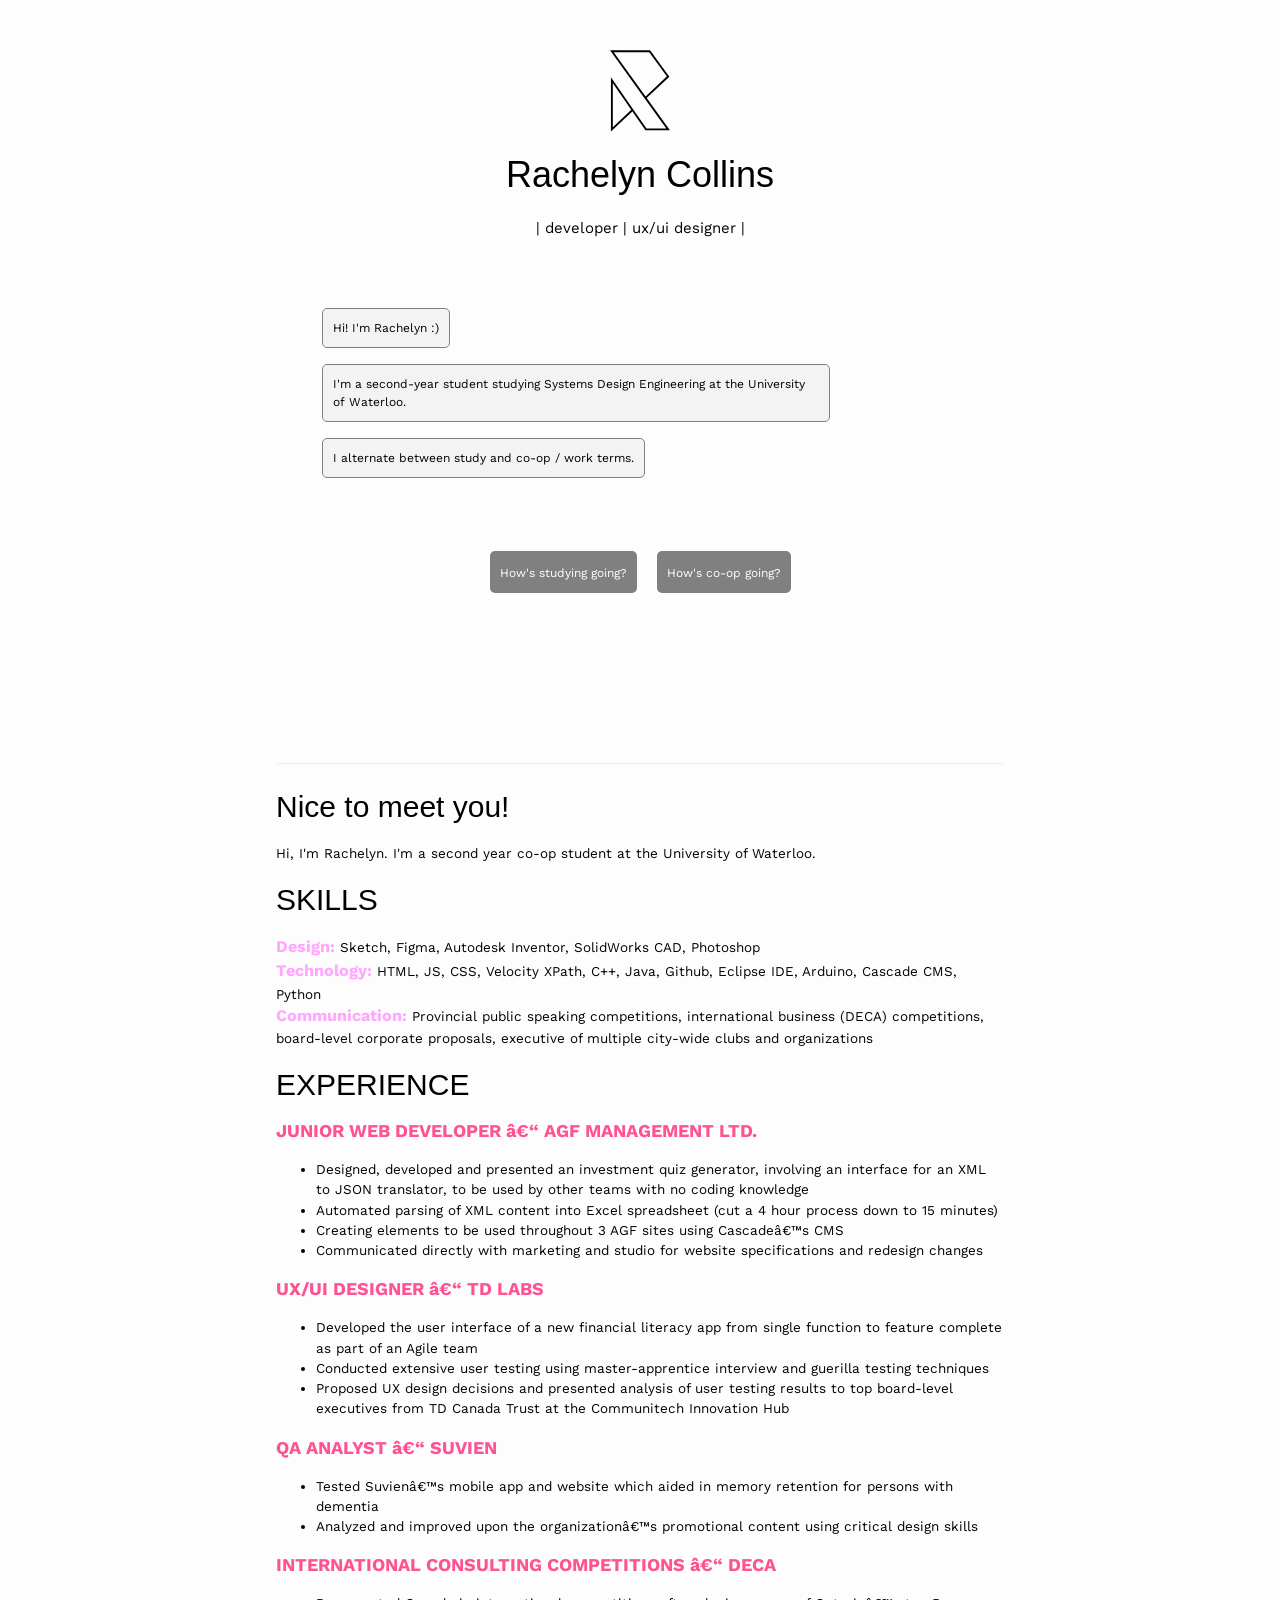
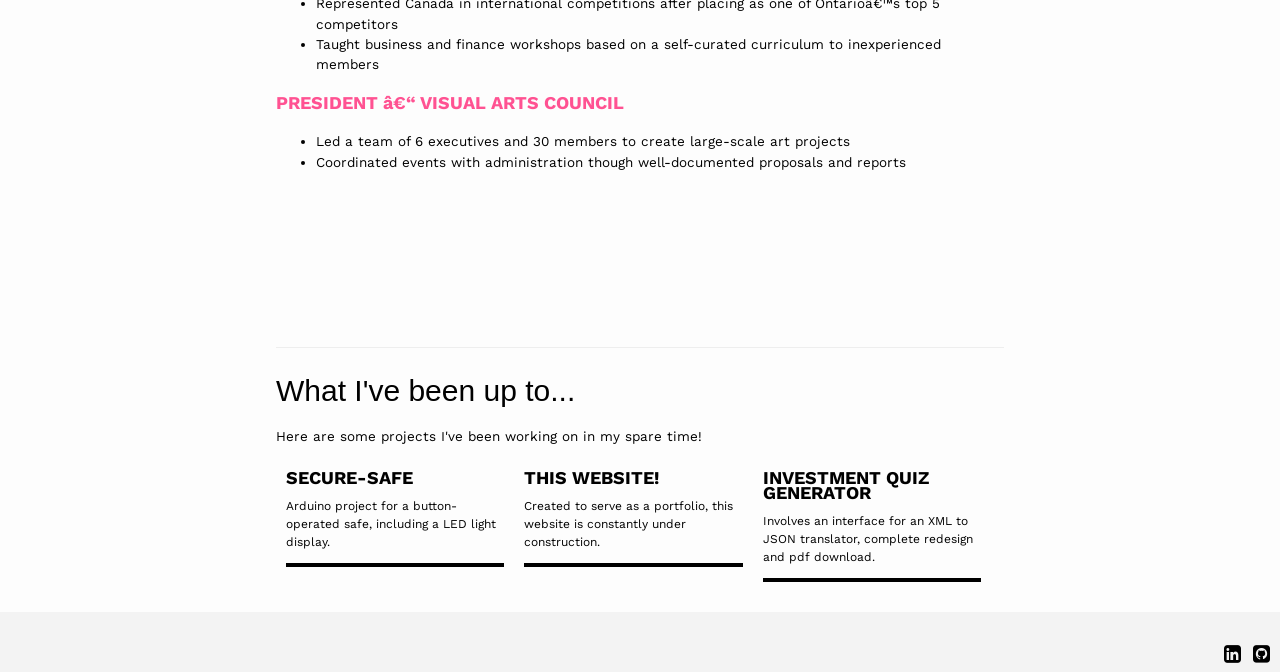
==== index.html @ 63e5668b "Update index.html" ====
<!DOCTYPE html>
<html>
<head>
	
	<!-- Global site tag (gtag.js) - Google Analytics -->
	<script async src="https://www.googletagmanager.com/gtag/js?id=UA-120234778-1"></script>
	<script>
	  window.dataLayer = window.dataLayer || [];
	  function gtag(){dataLayer.push(arguments);}
	  gtag('js', new Date());

	  gtag('config', 'UA-120234778-1');
	</script>
	
	<title>Rachelyn Collins</title>

	<link rel="stylesheet" href="Chatbot/chatbot.css">
	<link rel="stylesheet" href="main/main.css">
  	<link rel="stylesheet" href="Chatbot/animate.css">
  	<link rel="stylesheet" href="https://maxcdn.bootstrapcdn.com/font-awesome/4.7.0/css/font-awesome.min.css">
  	<link rel="stylesheet" href="https://fonts.googleapis.com/css?family=Work+Sans:400,500,600,700">
  	<script src="https://code.jquery.com/jquery-3.2.1.js" integrity="sha256-DZAnKJ/6XZ9si04Hgrsxu/8s717jcIzLy3oi35EouyE=" crossorigin="anonymous"></script>
  	<script src="main/main.js"></script>
  	<link rel="stylesheet" href="https://www.w3schools.com/w3css/4/w3.css">
	
</head>
<body id="body">

<section id="top">
	<div class="header">
		<svg id="top-logo" alt="RClogo" width="60" viewBox="0 0 96 131" fill="none" xmlns="http://www.w3.org/2000/svg">
		<path class="mypath" d="M32.992 94.0154L0 46.4286V125L32.992 94.0154ZM32.992 94.0154L54.4737 125H90L53.6932 74.5739M53.6932 74.5739L90 40.4762L60.3297 0H0L53.6932 74.5739Z" transform="translate(3 2)" stroke="black" stroke-width="3"/>
		</svg>
		<!-- <img id="top-logo" src="logo.svg" alt="RClogo" width="60"> -->
		<h1 id="name" class="animation-target">Rachelyn Collins</h1>
		<p>| developer | ux/ui designer |</p>
	</div>
</section>

<section id="chat">
	<div class="main-chat">
		<div class="chatbox">
			<ol id="messages">
				<!-- messages from JS go here -->
			</ol>
		</div>

		<div class="option-box">
			<ul id="options">
				<!-- options from JS go here -->
			</ul>
		</div>
	</div>
</section>

<div class="section" id="section-about">
	<hr>
	<h2>Nice to meet you!</h2>
	<p class="section-p">Hi, I'm Rachelyn. I'm a second year co-op student at the University of Waterloo.</p>
	<div>
		<h2>SKILLS</h2>
		<p class="section-p">
		<span class="skills-category">Design: </span>Sketch, Figma, Autodesk Inventor, SolidWorks CAD, Photoshop
		<br>
		<span class="skills-category">Technology: </span>HTML, JS, CSS, Velocity XPath, C++, Java, Github, Eclipse IDE, Arduino, Cascade CMS, Python
		<br>
		<span class="skills-category">Communication: </span>Provincial public speaking competitions, international business (DECA) competitions, board-level corporate proposals, executive of multiple city-wide clubs and organizations
		</p>
	</div>

	<div>
		<h2>EXPERIENCE</h2>
		<span class="position">JUNIOR WEB DEVELOPER – AGF MANAGEMENT LTD.</span>
		<ul>
			<li class="section-p">Designed, developed and presented an investment quiz generator, involving an interface for an XML to JSON translator, to be used by other teams with no coding knowledge</li>
			<li class="section-p">Automated parsing of XML content into Excel spreadsheet (cut a 4 hour process down to 15 minutes)</li>
			<li class="section-p">Creating elements to be used throughout 3 AGF sites using Cascade’s CMS</li>
			<li class="section-p">Communicated directly with marketing and studio for website specifications and redesign changes</li>
		</ul>
		<span class="position">UX/UI DESIGNER – TD LABS</span>
		<ul>
			<li class="section-p">Developed the user interface of a new financial literacy app from single function to feature complete as part of an Agile team</li>
			<li class="section-p">Conducted extensive user testing using master-apprentice interview and guerilla testing techniques</li>
			<li class="section-p">Proposed UX design decisions and presented analysis of user testing results to top board-level executives from TD Canada Trust at the Communitech Innovation Hub</li>
		</ul>
		<span class="position">QA ANALYST – SUVIEN</span>
		<ul>
			<li class="section-p">Tested Suvien’s mobile app and website which aided in memory retention for persons with dementia</li>
			<li class="section-p">Analyzed and improved upon the organization’s promotional content using critical design skills</li>
		</ul>
		<span class="position">INTERNATIONAL CONSULTING COMPETITIONS – DECA</span>
		<ul>
			<li class="section-p">Represented Canada in international competitions after placing as one of Ontario’s top 5 competitors</li>
			<li class="section-p">Taught business and finance workshops based on a self-curated curriculum to inexperienced members</li>
		</ul>
		<span class="position">PRESIDENT – VISUAL ARTS COUNCIL</span>
		<ul>
			<li class="section-p">Led a team of 6 executives and 30 members to create large-scale art projects</li>
			<li class="section-p">Coordinated events with administration though well-documented proposals and reports</li>
		</ul>
	</div>

</div>

<div class="section" id="section-projects">

	<hr>
	<h2>What I've been up to...</h2>
	<p class="section-p">Here are some projects I've been working on in my spare time!</p>

	<div id="projects-thumbnails">
		<div id="project-1" onclick="document.getElementById('id01').style.display='block'" class="project-thumbnail">
			<div class="project-header">
				<p class="project-title">SECURE-SAFE</p>
			</div>
			<div class="project-main">
				<p class="project-description">Arduino project for a button-operated safe, including a LED light display.</p>
			</div>
		</div>
		<div id="project-2" onclick="document.getElementById('id02').style.display='block'" class="project-thumbnail">
			<div class="project-header">
				<p class="project-title">THIS WEBSITE!</p>
			</div>
			<div class="project-main">
				<p class="project-description">Created to serve as a portfolio, this website is constantly under construction.</p>
			</div>
		</div>
		<div id="project-3" onclick="document.getElementById('id03').style.display='block'" class="project-thumbnail">
			<div class="project-header">
				<p class="project-title">DESIGN WORK</p>
			</div>
			<div class="project-main">
				<p class="project-description">A compilation of some designs I've been working on using Sketch and Figma.</p>
			</div>
		</div>
		<div id="project-4" onclick="document.getElementById('id04').style.display='block'" class="project-thumbnail">
			<div class="project-header">
				<p class="project-title">INVESTMENT QUIZ GENERATOR</p>
			</div>
			<div class="project-main">
				<p class="project-description">Involves an interface for an XML to JSON translator, complete redesign and pdf download.</p>
			</div>
		</div>
	</div>

</div>

<div id="footer">
	<a href="https://github.com/rCollins1"><i class="fa fa-github-square fa-lg"></i></a>
	<a href="https://www.linkedin.com/in/rachelyncollins/"><i class="fa fa-linkedin-square fa-lg"></i></a>
</div>

  <div id="id01" class="w3-modal first-project-modal">
    <div class="w3-modal-content w3-animate-bottom w3-card-4">
      <header class="w3-container w3-black"> 
        <span onclick="document.getElementById('id01').style.display='none'" 
        class="w3-button w3-display-topright">&times;</span>
        <h2>Secure-Safe</h2>
      </header>
      <div class="w3-container">
        <p>With some complex coding and circuitry, a friend and I set out to make a safe complete with a passcode, motorized locking mechanism and LED light show.</p>
        <video class="project-img" controls>
  			<source src="main/assets/secure-safe/1.MOV" type="video/mp4">
  			Your browser does not support HTML5 video.
		</video>
        <p>The wiring on the inside allowed for the arduino to connect to the LED grid, buttons (passcode, lock and unlock), red indicator and the servo motor to open the lock.</p>
        <img class="project-img" src="main/assets/secure-safe/2.JPG">
        <p>A self-created timing function was used to lock out the user if they took too long to enter a code, and would automatically reset the password as needed.</p>
        <img class="project-img" src="main/assets/secure-safe/3.JPG">
        <p>Upon opening, the user would specify which 'slot' was now taken up by an item in the safe, which would toggle that spot of the LED grid and relock the safe.</p>
      </div>
      <footer class="w3-container w3-black projects-footer">
        <p></p>
      </footer>
    </div>
  </div>
</div>

  <div id="id02" class="w3-modal second-project-modal">
    <div class="w3-modal-content w3-animate-bottom w3-card-4">
      <header class="w3-container w3-black"> 
        <span onclick="document.getElementById('id02').style.display='none'" 
        class="w3-button w3-display-topright">&times;</span>
        <h2>THIS WEBSTE!</h2>
      </header>
      <div class="w3-container">
        <p>This website started as a fun project to do something with my 'rachelyn.com' domain. I quickly realized that it was also a great learning experience in how to go from a conceptual design into something I could show off to employers, friends and family.</p>
        <p>Initially I started out with a bootstrap template, but quickly realized that my creativity felt restricted. The more I edited the template, the more I realized I had ideas that would be better created from scratch.</p>
        <img class="project-img" src="main/assets/figma3.JPG">
        <p>After getting some inspiration for a while, I designed some wireframes using Figma, and then set out creating the website from scratch, importing small open-source libraries as needed.</p>
        <p>The simulated chatbot was a particularly fun secton to implement. I started with several iterations of flowcharts to ensure there would be no loopholes in the conversation. The chat was implemented by dynamically creating each text node through jquery, such that there is nothing but an empty section in the HTML.</p>
        <img class="project-img" src="main/assets/lucidchart.png">
        <p>It seems like every time I implement a feature, I come up with 3 more ideas for future functionality, so I think this prokect may never be 'completed'!</p>
        <img class="project-img project-img-header" src="main/assets/header.jpg">
      </div>
      <footer class="w3-container w3-black projects-footer">
        <p></p>
      </footer>
    </div>
  </div>
</div>

  <div id="id03" class="w3-modal third-project-modal">
    <div class="w3-modal-content w3-animate-bottom w3-card-4">
      <header class="w3-container w3-black"> 
        <span onclick="document.getElementById('id03').style.display='none'" 
        class="w3-button w3-display-topright">&times;</span>
        <h2>FIGMA DESIGNS</h2>
      </header>
      <div class="w3-container">
        <p>amfhjaskldmghaskldmgh</p>
      </div>
      <footer class="w3-container w3-black projects-footer">
        <p></p>
      </footer>
    </div>
  </div>
</div>

  <div id="id04" class="w3-modal fourth-project-modal">
    <div class="w3-modal-content w3-animate-bottom w3-card-4">
      <header class="w3-container w3-black"> 
        <span onclick="document.getElementById('id04').style.display='none'" 
        class="w3-button w3-display-topright">&times;</span>
        <h2>INVESTMENT QUIZ GENERATOR</h2>
      </header>
      <div class="w3-container">
        <p>My team and I were provided with an investment quiz created in Java with no documentation and were tasked with recreating it using modern frontend technologies.</p>
        <p>I took the original flash quiz (left), played around with some wireframes (centre) and a couple iterations of design mockups (right) and presented my designs to the rest of the team.</p>
        <div>
        	<img  class="slides" src="main/assets/slide1.png">
        	<img class="slides" src="main/assets/slide2.png">
        	<img class="slides" src="main/assets/slide3.png">
        </div>
        <p>The coolest part of the project was how we decided to make the quiz run mainly through a sigular JSON file, containing questions, answers, point values of each question and all of the stock information given by the company.</p>
        <p>This allowed me to go in later using the Cascade CMS and create a template for users from other departments without any coding knowledge (think marketing or studio) to get into the quiz and change data on a regular basis.</p>
        <img class="project-img" src="main/assets/cmstoquiz.png">
        <p>Since the data definition in Cascade exported an unorganized XML file, I used XPath tool extensively to generate and format a JSON file from the inputted content. Taking into account content types and exception cases, I was able to dynamically create a JSON file to work with the quiz template.</p>
      </div>
      <footer class="w3-container w3-black projects-footer">
        <p></p>
      </footer>
    </div>
  </div>
</div>





<!-- For background lines (need to finish)
<canvas id="line1" width="300" height="150"></canvas> -->

<style>
.mypath {
	stroke-dasharray: 2000;
	stroke-dashoffset: 2000;
	animation: movement 10s linear forwards;
}
@keyframes movement {
	to {
		stroke-dashoffset: 0;
	}
}
</style>

<script>
var c = document.getElementById("line1");
var ctx = c.getContext("2d");
ctx.fillStyle = "red";
ctx.rotate(20 * Math.PI / 180);
ctx.fillRect(0, 2, 1000 + window.scrollY, 10);
var a = window.scrollY;
console.log(a);
</script>

</body>
</html>
---- Chatbot/chatbot.css ----
.main-chat {
	width: 60%;
	max-width: 900px;
	min-width: 300px;
	margin: 0 auto;
	padding: 20px;
	overflow: hidden;
}

.chatbox {
	width: 90%;
	margin: auto;
	padding: 10px;
}

.container {
	border-radius: 5px;
	max-width: 80%;
	margin: 8px auto;
}

.message-li div {
	font-family: work sans, sans-serif;
	font-size: 0.8em;
	padding: 10px;
}

.bot-message, .bot-message-2, .bot-message-3, .bot-message-4 {
	background-color: #f3f3f3;
	float: left;
	border: 1px solid grey;
}

.user-message {
	background-color: grey;
	color: white;
	float: right;
}

#options {
	padding: 0px;
	text-align: center;
	width: 100%;
	margin: 30px 0 0 0;
}

#options li {
	cursor: pointer;
	display: inline-block;
	background-color: grey;
	color: white;
	border-radius: 5px;
	padding: 10px;
	margin: 10px;
}

#options li:hover {
	background-color: #353535;
	color: #d9fffd;
}

span {
	font-family: work sans, sans-serif;
	font-size: 0.8em;
}

ol {
	list-style: none;
	padding: 0;
}

.message-li {
	overflow: hidden;
}

.hide {
	display: none !important;
}





/*Animation section*/

.bot-message {
  -webkit-animation: message-animation 2480ms linear both;
  animation: message-animation 2480ms linear both;
  animation-delay: 0.2s;
}

.bot-message-2 {
  -webkit-animation: message-animation 2480ms linear both;
  animation: message-animation 2480ms linear both;
  animation-delay: 0.35s;
}

.bot-message-3 {
  -webkit-animation: message-animation 2480ms linear both;
  animation: message-animation 2480ms linear both;
  animation-delay: 0.5s;
}

.bot-message-4 {
  -webkit-animation: message-animation 2480ms linear both;
  animation: message-animation 2480ms linear both;
  animation-delay: 0.65s;
}

/* Generated with Bounce.js. Edit at https://goo.gl/8vxC1a */

@-webkit-keyframes message-animation { 
  0% { -webkit-transform: matrix3d(1, 0, 0, 0, 0, 1, 0, 0, 0, 0, 1, 0, -300, 0, 0, 1); transform: matrix3d(1, 0, 0, 0, 0, 1, 0, 0, 0, 0, 1, 0, -300, 0, 0, 1); }
  1.65% { -webkit-transform: matrix3d(1.032, 0, 0, 0, 0, 1.032, 0, 0, 0, 0, 1, 0, -125.912, 0, 0, 1); transform: matrix3d(1.032, 0, 0, 0, 0, 1.032, 0, 0, 0, 0, 1, 0, -125.912, 0, 0, 1); }
  2.9% { -webkit-transform: matrix3d(1.047, 0, 0, 0, 0, 1.047, 0, 0, 0, 0, 1, 0, -47.015, 0, 0, 1); transform: matrix3d(1.047, 0, 0, 0, 0, 1.047, 0, 0, 0, 0, 1, 0, -47.015, 0, 0, 1); }
  3.27% { -webkit-transform: matrix3d(1.05, 0, 0, 0, 0, 1.05, 0, 0, 0, 0, 1, 0, -31.647, 0, 0, 1); transform: matrix3d(1.05, 0, 0, 0, 0, 1.05, 0, 0, 0, 0, 1, 0, -31.647, 0, 0, 1); }
  4.88% { -webkit-transform: matrix3d(1.057, 0, 0, 0, 0, 1.057, 0, 0, 0, 0, 1, 0, 5.53, 0, 0, 1); transform: matrix3d(1.057, 0, 0, 0, 0, 1.057, 0, 0, 0, 0, 1, 0, 5.53, 0, 0, 1); }
  5.71% { -webkit-transform: matrix3d(1.058, 0, 0, 0, 0, 1.058, 0, 0, 0, 0, 1, 0, 11.597, 0, 0, 1); transform: matrix3d(1.058, 0, 0, 0, 0, 1.058, 0, 0, 0, 0, 1, 0, 11.597, 0, 0, 1); }
  6.5% { -webkit-transform: matrix3d(1.057, 0, 0, 0, 0, 1.057, 0, 0, 0, 0, 1, 0, 13.007, 0, 0, 1); transform: matrix3d(1.057, 0, 0, 0, 0, 1.057, 0, 0, 0, 0, 1, 0, 13.007, 0, 0, 1); }
  10.98% { -webkit-transform: matrix3d(1.04, 0, 0, 0, 0, 1.04, 0, 0, 0, 0, 1, 0, 2.352, 0, 0, 1); transform: matrix3d(1.04, 0, 0, 0, 0, 1.04, 0, 0, 0, 0, 1, 0, 2.352, 0, 0, 1); }
  12.01% { -webkit-transform: matrix3d(1.035, 0, 0, 0, 0, 1.035, 0, 0, 0, 0, 1, 0, 0.966, 0, 0, 1); transform: matrix3d(1.035, 0, 0, 0, 0, 1.035, 0, 0, 0, 0, 1, 0, 0.966, 0, 0, 1); }
  15.46% { -webkit-transform: matrix3d(1.02, 0, 0, 0, 0, 1.02, 0, 0, 0, 0, 1, 0, -0.311, 0, 0, 1); transform: matrix3d(1.02, 0, 0, 0, 0, 1.02, 0, 0, 0, 0, 1, 0, -0.311, 0, 0, 1); }
  18.22% { -webkit-transform: matrix3d(1.011, 0, 0, 0, 0, 1.011, 0, 0, 0, 0, 1, 0, -0.151, 0, 0, 1); transform: matrix3d(1.011, 0, 0, 0, 0, 1.011, 0, 0, 0, 0, 1, 0, -0.151, 0, 0, 1); }
  24.42% { -webkit-transform: matrix3d(1, 0, 0, 0, 0, 1, 0, 0, 0, 0, 1, 0, 0.007, 0, 0, 1); transform: matrix3d(1, 0, 0, 0, 0, 1, 0, 0, 0, 0, 1, 0, 0.007, 0, 0, 1); }
  24.52% { -webkit-transform: matrix3d(1, 0, 0, 0, 0, 1, 0, 0, 0, 0, 1, 0, 0.007, 0, 0, 1); transform: matrix3d(1, 0, 0, 0, 0, 1, 0, 0, 0, 0, 1, 0, 0.007, 0, 0, 1); }
  30.73% { -webkit-transform: matrix3d(0.998, 0, 0, 0, 0, 0.998, 0, 0, 0, 0, 1, 0, 0, 0, 0, 1); transform: matrix3d(0.998, 0, 0, 0, 0, 0.998, 0, 0, 0, 0, 1, 0, 0, 0, 0, 1); }
  33.38% { -webkit-transform: matrix3d(0.999, 0, 0, 0, 0, 0.999, 0, 0, 0, 0, 1, 0, 0, 0, 0, 1); transform: matrix3d(0.999, 0, 0, 0, 0, 0.999, 0, 0, 0, 0, 1, 0, 0, 0, 0, 1); }
  40.32% { -webkit-transform: matrix3d(0.999, 0, 0, 0, 0, 0.999, 0, 0, 0, 0, 1, 0, 0, 0, 0, 1); transform: matrix3d(0.999, 0, 0, 0, 0, 0.999, 0, 0, 0, 0, 1, 0, 0, 0, 0, 1); }
  55.76% { -webkit-transform: matrix3d(1, 0, 0, 0, 0, 1, 0, 0, 0, 0, 1, 0, 0, 0, 0, 1); transform: matrix3d(1, 0, 0, 0, 0, 1, 0, 0, 0, 0, 1, 0, 0, 0, 0, 1); }
  80.78% { -webkit-transform: matrix3d(1, 0, 0, 0, 0, 1, 0, 0, 0, 0, 1, 0, 0, 0, 0, 1); transform: matrix3d(1, 0, 0, 0, 0, 1, 0, 0, 0, 0, 1, 0, 0, 0, 0, 1); }
  100% { -webkit-transform: matrix3d(1, 0, 0, 0, 0, 1, 0, 0, 0, 0, 1, 0, 0, 0, 0, 1); transform: matrix3d(1, 0, 0, 0, 0, 1, 0, 0, 0, 0, 1, 0, 0, 0, 0, 1); } 
}

@keyframes message-animation { 
  0% { -webkit-transform: matrix3d(1, 0, 0, 0, 0, 1, 0, 0, 0, 0, 1, 0, -300, 0, 0, 1); transform: matrix3d(1, 0, 0, 0, 0, 1, 0, 0, 0, 0, 1, 0, -300, 0, 0, 1); }
  1.65% { -webkit-transform: matrix3d(1.032, 0, 0, 0, 0, 1.032, 0, 0, 0, 0, 1, 0, -125.912, 0, 0, 1); transform: matrix3d(1.032, 0, 0, 0, 0, 1.032, 0, 0, 0, 0, 1, 0, -125.912, 0, 0, 1); }
  2.9% { -webkit-transform: matrix3d(1.047, 0, 0, 0, 0, 1.047, 0, 0, 0, 0, 1, 0, -47.015, 0, 0, 1); transform: matrix3d(1.047, 0, 0, 0, 0, 1.047, 0, 0, 0, 0, 1, 0, -47.015, 0, 0, 1); }
  3.27% { -webkit-transform: matrix3d(1.05, 0, 0, 0, 0, 1.05, 0, 0, 0, 0, 1, 0, -31.647, 0, 0, 1); transform: matrix3d(1.05, 0, 0, 0, 0, 1.05, 0, 0, 0, 0, 1, 0, -31.647, 0, 0, 1); }
  4.88% { -webkit-transform: matrix3d(1.057, 0, 0, 0, 0, 1.057, 0, 0, 0, 0, 1, 0, 5.53, 0, 0, 1); transform: matrix3d(1.057, 0, 0, 0, 0, 1.057, 0, 0, 0, 0, 1, 0, 5.53, 0, 0, 1); }
  5.71% { -webkit-transform: matrix3d(1.058, 0, 0, 0, 0, 1.058, 0, 0, 0, 0, 1, 0, 11.597, 0, 0, 1); transform: matrix3d(1.058, 0, 0, 0, 0, 1.058, 0, 0, 0, 0, 1, 0, 11.597, 0, 0, 1); }
  6.5% { -webkit-transform: matrix3d(1.057, 0, 0, 0, 0, 1.057, 0, 0, 0, 0, 1, 0, 13.007, 0, 0, 1); transform: matrix3d(1.057, 0, 0, 0, 0, 1.057, 0, 0, 0, 0, 1, 0, 13.007, 0, 0, 1); }
  10.98% { -webkit-transform: matrix3d(1.04, 0, 0, 0, 0, 1.04, 0, 0, 0, 0, 1, 0, 2.352, 0, 0, 1); transform: matrix3d(1.04, 0, 0, 0, 0, 1.04, 0, 0, 0, 0, 1, 0, 2.352, 0, 0, 1); }
  12.01% { -webkit-transform: matrix3d(1.035, 0, 0, 0, 0, 1.035, 0, 0, 0, 0, 1, 0, 0.966, 0, 0, 1); transform: matrix3d(1.035, 0, 0, 0, 0, 1.035, 0, 0, 0, 0, 1, 0, 0.966, 0, 0, 1); }
  15.46% { -webkit-transform: matrix3d(1.02, 0, 0, 0, 0, 1.02, 0, 0, 0, 0, 1, 0, -0.311, 0, 0, 1); transform: matrix3d(1.02, 0, 0, 0, 0, 1.02, 0, 0, 0, 0, 1, 0, -0.311, 0, 0, 1); }
  18.22% { -webkit-transform: matrix3d(1.011, 0, 0, 0, 0, 1.011, 0, 0, 0, 0, 1, 0, -0.151, 0, 0, 1); transform: matrix3d(1.011, 0, 0, 0, 0, 1.011, 0, 0, 0, 0, 1, 0, -0.151, 0, 0, 1); }
  24.42% { -webkit-transform: matrix3d(1, 0, 0, 0, 0, 1, 0, 0, 0, 0, 1, 0, 0.007, 0, 0, 1); transform: matrix3d(1, 0, 0, 0, 0, 1, 0, 0, 0, 0, 1, 0, 0.007, 0, 0, 1); }
  24.52% { -webkit-transform: matrix3d(1, 0, 0, 0, 0, 1, 0, 0, 0, 0, 1, 0, 0.007, 0, 0, 1); transform: matrix3d(1, 0, 0, 0, 0, 1, 0, 0, 0, 0, 1, 0, 0.007, 0, 0, 1); }
  30.73% { -webkit-transform: matrix3d(0.998, 0, 0, 0, 0, 0.998, 0, 0, 0, 0, 1, 0, 0, 0, 0, 1); transform: matrix3d(0.998, 0, 0, 0, 0, 0.998, 0, 0, 0, 0, 1, 0, 0, 0, 0, 1); }
  33.38% { -webkit-transform: matrix3d(0.999, 0, 0, 0, 0, 0.999, 0, 0, 0, 0, 1, 0, 0, 0, 0, 1); transform: matrix3d(0.999, 0, 0, 0, 0, 0.999, 0, 0, 0, 0, 1, 0, 0, 0, 0, 1); }
  40.32% { -webkit-transform: matrix3d(0.999, 0, 0, 0, 0, 0.999, 0, 0, 0, 0, 1, 0, 0, 0, 0, 1); transform: matrix3d(0.999, 0, 0, 0, 0, 0.999, 0, 0, 0, 0, 1, 0, 0, 0, 0, 1); }
  55.76% { -webkit-transform: matrix3d(1, 0, 0, 0, 0, 1, 0, 0, 0, 0, 1, 0, 0, 0, 0, 1); transform: matrix3d(1, 0, 0, 0, 0, 1, 0, 0, 0, 0, 1, 0, 0, 0, 0, 1); }
  80.78% { -webkit-transform: matrix3d(1, 0, 0, 0, 0, 1, 0, 0, 0, 0, 1, 0, 0, 0, 0, 1); transform: matrix3d(1, 0, 0, 0, 0, 1, 0, 0, 0, 0, 1, 0, 0, 0, 0, 1); }
  100% { -webkit-transform: matrix3d(1, 0, 0, 0, 0, 1, 0, 0, 0, 0, 1, 0, 0, 0, 0, 1); transform: matrix3d(1, 0, 0, 0, 0, 1, 0, 0, 0, 0, 1, 0, 0, 0, 0, 1); } 
}

.user-message {
  -webkit-animation: user-message-animation 1000ms linear both;
  animation: user-message-animation 1000ms linear both;
}

/* Generated with Bounce.js. Edit at https://goo.gl/Vn2Euz */

@-webkit-keyframes user-message-animation { 
  0% { -webkit-transform: matrix3d(0.5, 0, 0, 0, 0, 0.5, 0, 0, 0, 0, 1, 0, 0, 0, 0, 1); transform: matrix3d(0.5, 0, 0, 0, 0, 0.5, 0, 0, 0, 0, 1, 0, 0, 0, 0, 1); }
  3.4% { -webkit-transform: matrix3d(0.658, 0, 0, 0, 0, 0.703, 0, 0, 0, 0, 1, 0, 0, 0, 0, 1); transform: matrix3d(0.658, 0, 0, 0, 0, 0.703, 0, 0, 0, 0, 1, 0, 0, 0, 0, 1); }
  4.7% { -webkit-transform: matrix3d(0.725, 0, 0, 0, 0, 0.8, 0, 0, 0, 0, 1, 0, 0, 0, 0, 1); transform: matrix3d(0.725, 0, 0, 0, 0, 0.8, 0, 0, 0, 0, 1, 0, 0, 0, 0, 1); }
  6.81% { -webkit-transform: matrix3d(0.83, 0, 0, 0, 0, 0.946, 0, 0, 0, 0, 1, 0, 0, 0, 0, 1); transform: matrix3d(0.83, 0, 0, 0, 0, 0.946, 0, 0, 0, 0, 1, 0, 0, 0, 0, 1); }
  9.41% { -webkit-transform: matrix3d(0.942, 0, 0, 0, 0, 1.084, 0, 0, 0, 0, 1, 0, 0, 0, 0, 1); transform: matrix3d(0.942, 0, 0, 0, 0, 1.084, 0, 0, 0, 0, 1, 0, 0, 0, 0, 1); }
  10.21% { -webkit-transform: matrix3d(0.971, 0, 0, 0, 0, 1.113, 0, 0, 0, 0, 1, 0, 0, 0, 0, 1); transform: matrix3d(0.971, 0, 0, 0, 0, 1.113, 0, 0, 0, 0, 1, 0, 0, 0, 0, 1); }
  13.61% { -webkit-transform: matrix3d(1.062, 0, 0, 0, 0, 1.166, 0, 0, 0, 0, 1, 0, 0, 0, 0, 1); transform: matrix3d(1.062, 0, 0, 0, 0, 1.166, 0, 0, 0, 0, 1, 0, 0, 0, 0, 1); }
  14.11% { -webkit-transform: matrix3d(1.07, 0, 0, 0, 0, 1.165, 0, 0, 0, 0, 1, 0, 0, 0, 0, 1); transform: matrix3d(1.07, 0, 0, 0, 0, 1.165, 0, 0, 0, 0, 1, 0, 0, 0, 0, 1); }
  17.52% { -webkit-transform: matrix3d(1.104, 0, 0, 0, 0, 1.12, 0, 0, 0, 0, 1, 0, 0, 0, 0, 1); transform: matrix3d(1.104, 0, 0, 0, 0, 1.12, 0, 0, 0, 0, 1, 0, 0, 0, 0, 1); }
  18.72% { -webkit-transform: matrix3d(1.106, 0, 0, 0, 0, 1.094, 0, 0, 0, 0, 1, 0, 0, 0, 0, 1); transform: matrix3d(1.106, 0, 0, 0, 0, 1.094, 0, 0, 0, 0, 1, 0, 0, 0, 0, 1); }
  21.32% { -webkit-transform: matrix3d(1.098, 0, 0, 0, 0, 1.035, 0, 0, 0, 0, 1, 0, 0, 0, 0, 1); transform: matrix3d(1.098, 0, 0, 0, 0, 1.035, 0, 0, 0, 0, 1, 0, 0, 0, 0, 1); }
  24.32% { -webkit-transform: matrix3d(1.075, 0, 0, 0, 0, 0.98, 0, 0, 0, 0, 1, 0, 0, 0, 0, 1); transform: matrix3d(1.075, 0, 0, 0, 0, 0.98, 0, 0, 0, 0, 1, 0, 0, 0, 0, 1); }
  25.23% { -webkit-transform: matrix3d(1.067, 0, 0, 0, 0, 0.969, 0, 0, 0, 0, 1, 0, 0, 0, 0, 1); transform: matrix3d(1.067, 0, 0, 0, 0, 0.969, 0, 0, 0, 0, 1, 0, 0, 0, 0, 1); }
  29.03% { -webkit-transform: matrix3d(1.031, 0, 0, 0, 0, 0.948, 0, 0, 0, 0, 1, 0, 0, 0, 0, 1); transform: matrix3d(1.031, 0, 0, 0, 0, 0.948, 0, 0, 0, 0, 1, 0, 0, 0, 0, 1); }
  29.93% { -webkit-transform: matrix3d(1.024, 0, 0, 0, 0, 0.949, 0, 0, 0, 0, 1, 0, 0, 0, 0, 1); transform: matrix3d(1.024, 0, 0, 0, 0, 0.949, 0, 0, 0, 0, 1, 0, 0, 0, 0, 1); }
  35.54% { -webkit-transform: matrix3d(0.99, 0, 0, 0, 0, 0.981, 0, 0, 0, 0, 1, 0, 0, 0, 0, 1); transform: matrix3d(0.99, 0, 0, 0, 0, 0.981, 0, 0, 0, 0, 1, 0, 0, 0, 0, 1); }
  36.74% { -webkit-transform: matrix3d(0.986, 0, 0, 0, 0, 0.989, 0, 0, 0, 0, 1, 0, 0, 0, 0, 1); transform: matrix3d(0.986, 0, 0, 0, 0, 0.989, 0, 0, 0, 0, 1, 0, 0, 0, 0, 1); }
  41.04% { -webkit-transform: matrix3d(0.98, 0, 0, 0, 0, 1.011, 0, 0, 0, 0, 1, 0, 0, 0, 0, 1); transform: matrix3d(0.98, 0, 0, 0, 0, 1.011, 0, 0, 0, 0, 1, 0, 0, 0, 0, 1); }
  44.44% { -webkit-transform: matrix3d(0.983, 0, 0, 0, 0, 1.016, 0, 0, 0, 0, 1, 0, 0, 0, 0, 1); transform: matrix3d(0.983, 0, 0, 0, 0, 1.016, 0, 0, 0, 0, 1, 0, 0, 0, 0, 1); }
  52.15% { -webkit-transform: matrix3d(0.996, 0, 0, 0, 0, 1.003, 0, 0, 0, 0, 1, 0, 0, 0, 0, 1); transform: matrix3d(0.996, 0, 0, 0, 0, 1.003, 0, 0, 0, 0, 1, 0, 0, 0, 0, 1); }
  59.86% { -webkit-transform: matrix3d(1.003, 0, 0, 0, 0, 0.995, 0, 0, 0, 0, 1, 0, 0, 0, 0, 1); transform: matrix3d(1.003, 0, 0, 0, 0, 0.995, 0, 0, 0, 0, 1, 0, 0, 0, 0, 1); }
  63.26% { -webkit-transform: matrix3d(1.004, 0, 0, 0, 0, 0.996, 0, 0, 0, 0, 1, 0, 0, 0, 0, 1); transform: matrix3d(1.004, 0, 0, 0, 0, 0.996, 0, 0, 0, 0, 1, 0, 0, 0, 0, 1); }
  75.28% { -webkit-transform: matrix3d(1.001, 0, 0, 0, 0, 1.002, 0, 0, 0, 0, 1, 0, 0, 0, 0, 1); transform: matrix3d(1.001, 0, 0, 0, 0, 1.002, 0, 0, 0, 0, 1, 0, 0, 0, 0, 1); }
  85.49% { -webkit-transform: matrix3d(0.999, 0, 0, 0, 0, 1, 0, 0, 0, 0, 1, 0, 0, 0, 0, 1); transform: matrix3d(0.999, 0, 0, 0, 0, 1, 0, 0, 0, 0, 1, 0, 0, 0, 0, 1); }
  90.69% { -webkit-transform: matrix3d(1, 0, 0, 0, 0, 1, 0, 0, 0, 0, 1, 0, 0, 0, 0, 1); transform: matrix3d(1, 0, 0, 0, 0, 1, 0, 0, 0, 0, 1, 0, 0, 0, 0, 1); }
  100% { -webkit-transform: matrix3d(1, 0, 0, 0, 0, 1, 0, 0, 0, 0, 1, 0, 0, 0, 0, 1); transform: matrix3d(1, 0, 0, 0, 0, 1, 0, 0, 0, 0, 1, 0, 0, 0, 0, 1); } 
}

@keyframes user-message-animation { 
  0% { -webkit-transform: matrix3d(0.5, 0, 0, 0, 0, 0.5, 0, 0, 0, 0, 1, 0, 0, 0, 0, 1); transform: matrix3d(0.5, 0, 0, 0, 0, 0.5, 0, 0, 0, 0, 1, 0, 0, 0, 0, 1); }
  3.4% { -webkit-transform: matrix3d(0.658, 0, 0, 0, 0, 0.703, 0, 0, 0, 0, 1, 0, 0, 0, 0, 1); transform: matrix3d(0.658, 0, 0, 0, 0, 0.703, 0, 0, 0, 0, 1, 0, 0, 0, 0, 1); }
  4.7% { -webkit-transform: matrix3d(0.725, 0, 0, 0, 0, 0.8, 0, 0, 0, 0, 1, 0, 0, 0, 0, 1); transform: matrix3d(0.725, 0, 0, 0, 0, 0.8, 0, 0, 0, 0, 1, 0, 0, 0, 0, 1); }
  6.81% { -webkit-transform: matrix3d(0.83, 0, 0, 0, 0, 0.946, 0, 0, 0, 0, 1, 0, 0, 0, 0, 1); transform: matrix3d(0.83, 0, 0, 0, 0, 0.946, 0, 0, 0, 0, 1, 0, 0, 0, 0, 1); }
  9.41% { -webkit-transform: matrix3d(0.942, 0, 0, 0, 0, 1.084, 0, 0, 0, 0, 1, 0, 0, 0, 0, 1); transform: matrix3d(0.942, 0, 0, 0, 0, 1.084, 0, 0, 0, 0, 1, 0, 0, 0, 0, 1); }
  10.21% { -webkit-transform: matrix3d(0.971, 0, 0, 0, 0, 1.113, 0, 0, 0, 0, 1, 0, 0, 0, 0, 1); transform: matrix3d(0.971, 0, 0, 0, 0, 1.113, 0, 0, 0, 0, 1, 0, 0, 0, 0, 1); }
  13.61% { -webkit-transform: matrix3d(1.062, 0, 0, 0, 0, 1.166, 0, 0, 0, 0, 1, 0, 0, 0, 0, 1); transform: matrix3d(1.062, 0, 0, 0, 0, 1.166, 0, 0, 0, 0, 1, 0, 0, 0, 0, 1); }
  14.11% { -webkit-transform: matrix3d(1.07, 0, 0, 0, 0, 1.165, 0, 0, 0, 0, 1, 0, 0, 0, 0, 1); transform: matrix3d(1.07, 0, 0, 0, 0, 1.165, 0, 0, 0, 0, 1, 0, 0, 0, 0, 1); }
  17.52% { -webkit-transform: matrix3d(1.104, 0, 0, 0, 0, 1.12, 0, 0, 0, 0, 1, 0, 0, 0, 0, 1); transform: matrix3d(1.104, 0, 0, 0, 0, 1.12, 0, 0, 0, 0, 1, 0, 0, 0, 0, 1); }
  18.72% { -webkit-transform: matrix3d(1.106, 0, 0, 0, 0, 1.094, 0, 0, 0, 0, 1, 0, 0, 0, 0, 1); transform: matrix3d(1.106, 0, 0, 0, 0, 1.094, 0, 0, 0, 0, 1, 0, 0, 0, 0, 1); }
  21.32% { -webkit-transform: matrix3d(1.098, 0, 0, 0, 0, 1.035, 0, 0, 0, 0, 1, 0, 0, 0, 0, 1); transform: matrix3d(1.098, 0, 0, 0, 0, 1.035, 0, 0, 0, 0, 1, 0, 0, 0, 0, 1); }
  24.32% { -webkit-transform: matrix3d(1.075, 0, 0, 0, 0, 0.98, 0, 0, 0, 0, 1, 0, 0, 0, 0, 1); transform: matrix3d(1.075, 0, 0, 0, 0, 0.98, 0, 0, 0, 0, 1, 0, 0, 0, 0, 1); }
  25.23% { -webkit-transform: matrix3d(1.067, 0, 0, 0, 0, 0.969, 0, 0, 0, 0, 1, 0, 0, 0, 0, 1); transform: matrix3d(1.067, 0, 0, 0, 0, 0.969, 0, 0, 0, 0, 1, 0, 0, 0, 0, 1); }
  29.03% { -webkit-transform: matrix3d(1.031, 0, 0, 0, 0, 0.948, 0, 0, 0, 0, 1, 0, 0, 0, 0, 1); transform: matrix3d(1.031, 0, 0, 0, 0, 0.948, 0, 0, 0, 0, 1, 0, 0, 0, 0, 1); }
  29.93% { -webkit-transform: matrix3d(1.024, 0, 0, 0, 0, 0.949, 0, 0, 0, 0, 1, 0, 0, 0, 0, 1); transform: matrix3d(1.024, 0, 0, 0, 0, 0.949, 0, 0, 0, 0, 1, 0, 0, 0, 0, 1); }
  35.54% { -webkit-transform: matrix3d(0.99, 0, 0, 0, 0, 0.981, 0, 0, 0, 0, 1, 0, 0, 0, 0, 1); transform: matrix3d(0.99, 0, 0, 0, 0, 0.981, 0, 0, 0, 0, 1, 0, 0, 0, 0, 1); }
  36.74% { -webkit-transform: matrix3d(0.986, 0, 0, 0, 0, 0.989, 0, 0, 0, 0, 1, 0, 0, 0, 0, 1); transform: matrix3d(0.986, 0, 0, 0, 0, 0.989, 0, 0, 0, 0, 1, 0, 0, 0, 0, 1); }
  41.04% { -webkit-transform: matrix3d(0.98, 0, 0, 0, 0, 1.011, 0, 0, 0, 0, 1, 0, 0, 0, 0, 1); transform: matrix3d(0.98, 0, 0, 0, 0, 1.011, 0, 0, 0, 0, 1, 0, 0, 0, 0, 1); }
  44.44% { -webkit-transform: matrix3d(0.983, 0, 0, 0, 0, 1.016, 0, 0, 0, 0, 1, 0, 0, 0, 0, 1); transform: matrix3d(0.983, 0, 0, 0, 0, 1.016, 0, 0, 0, 0, 1, 0, 0, 0, 0, 1); }
  52.15% { -webkit-transform: matrix3d(0.996, 0, 0, 0, 0, 1.003, 0, 0, 0, 0, 1, 0, 0, 0, 0, 1); transform: matrix3d(0.996, 0, 0, 0, 0, 1.003, 0, 0, 0, 0, 1, 0, 0, 0, 0, 1); }
  59.86% { -webkit-transform: matrix3d(1.003, 0, 0, 0, 0, 0.995, 0, 0, 0, 0, 1, 0, 0, 0, 0, 1); transform: matrix3d(1.003, 0, 0, 0, 0, 0.995, 0, 0, 0, 0, 1, 0, 0, 0, 0, 1); }
  63.26% { -webkit-transform: matrix3d(1.004, 0, 0, 0, 0, 0.996, 0, 0, 0, 0, 1, 0, 0, 0, 0, 1); transform: matrix3d(1.004, 0, 0, 0, 0, 0.996, 0, 0, 0, 0, 1, 0, 0, 0, 0, 1); }
  75.28% { -webkit-transform: matrix3d(1.001, 0, 0, 0, 0, 1.002, 0, 0, 0, 0, 1, 0, 0, 0, 0, 1); transform: matrix3d(1.001, 0, 0, 0, 0, 1.002, 0, 0, 0, 0, 1, 0, 0, 0, 0, 1); }
  85.49% { -webkit-transform: matrix3d(0.999, 0, 0, 0, 0, 1, 0, 0, 0, 0, 1, 0, 0, 0, 0, 1); transform: matrix3d(0.999, 0, 0, 0, 0, 1, 0, 0, 0, 0, 1, 0, 0, 0, 0, 1); }
  90.69% { -webkit-transform: matrix3d(1, 0, 0, 0, 0, 1, 0, 0, 0, 0, 1, 0, 0, 0, 0, 1); transform: matrix3d(1, 0, 0, 0, 0, 1, 0, 0, 0, 0, 1, 0, 0, 0, 0, 1); }
  100% { -webkit-transform: matrix3d(1, 0, 0, 0, 0, 1, 0, 0, 0, 0, 1, 0, 0, 0, 0, 1); transform: matrix3d(1, 0, 0, 0, 0, 1, 0, 0, 0, 0, 1, 0, 0, 0, 0, 1); } 
}
---- main/main.css ----
h1 {
	font-family: Work Sans, sans-serif;
	font-size: 2em;
	overflow: visible;
	margin: -6px;
}


h2 {
	font-family: Work Sans, sans-serif;
    font-size: 1.8em;
    overflow: visible;
}

.section-p {
    font-family: Work Sans, sans-serif;
    font-size: 0.9em;
    overflow: visible;
}

body {
	background-color: #fdfdfd;
  margin: 0;
  padding: 0;
}

.header {
	width: 50%;
	margin: 0 auto;
	text-align: center;
}

#top {
	margin: 50px 0 15px 0;
}

#path0_stroke {
	fill: #d02259;
}

/*.rainbow {
	animation: backgroundRainbow 3s infinite;
	-webkit-animation: backgroundRainbow 3s infinite;
}*/

#name:hover {
  animation: nameRainbow 3s infinite;
  -webkit-animation: nameRainbow 3s infinite;
  -webkit-text-stroke-width: 1px;
  -webkit-text-stroke-color: grey;
}

.header {
	cursor: pointer;
}

.header p {
	font-family: Work Sans, sans-serif;
	font-size: 1em;
}

#keep-scrolling {
	position: absolute;
	text-align: center;
	width: 100%;
	margin: auto;
	bottom: 10px;
	color: black;
	font-family: Work Sans, sans-serif;
	font-size: 1em;
}

@keyframes backgroundRainbow {
  0%   {background: #ffe7e7;}
  25%  {background: #feffe7;}
  50%  {background: #e7f6ff;}
  75%  {background: #e7ffe7;}
  100% {background: #ffe7e7;}
}

@-webkit-keyframes backgroundRainbow {
  0%   {background: #ffe7e7;}
  25%  {background: #feffe7;}
  50%  {background: #e7f6ff;}
  75%  {background: #e7ffe7;}
  100% {background: #ffe7e7;}
}

@keyframes nameRainbow {
  0%   {color: #ffe7e7;}
  25%  {color: #feffe7;}
  50%  {color: #e7f6ff;}
  75%  {color: #e7ffe7;}
  100% {color: #ffe7e7;}
}

@-webkit-keyframes nameRainbow {
  0%   {color: #ffe7e7;}
  25%  {color: #feffe7;}
  50%  {color: #e7f6ff;}
  75%  {color: #e7ffe7;}
  100% {color: #ffe7e7;}
}

.section {
    width: 60%;
    max-width: 900px;
    min-width: 300px;
    margin: 0 auto;
    margin-top: 100px;
    padding: 20px;
    overflow: hidden;
}

#line1 {
	border:1px solid #d3d3d3;
	position: absolute;
	top: 20px;
	z-index: -1;
	color: red;
}

#project-thumbnails {
	width: 100%
}

.project-thumbnail {
	margin: 10px;
	width: 30%;
	display: block;
	float: left;
	cursor: pointer;
}

.project-title {
	font-family: Work Sans, sans-serif;
    font-size: 1.2em;
    font-weight: bold;
    margin: 0;
    line-height: 15px;
}

.project-description {
	font-family: Work Sans, sans-serif;
    font-size: 0.8em;
}

.project-details {
  display: none;
}

.show-project {
  display: block;
}

.project-main {
	border-bottom: 4px solid black;
}

.tilt-main {
	-webkit-transform: rotate(-352deg);
    -moz-transform: rotate(-352deg);
    -ms-transform: rotate(-352deg);
}

.tilt-title {
	-webkit-transform: rotate(-16deg);
    -moz-transform: rotate(-16deg);
    -ms-transform: rotate(-16deg);
    color: #94ffd5;
}

#footer {
  background-color: #f3f3f3;
  width: 100%;
  height: 60px;
}

.fa-github-square, .fa-github, .fa-linkedin-square, .fa-linkedin {
  float: right;
  margin: 35px 10px 3px 2px;
}

a:link, a:visited {
  color: black;
}

a:hover {
  color: pink;
}

/*About section*/

.skills-category {
    font-family: Work Sans, sans-serif;
    font-size: 1.2em;
    color: #ffa7ff;
    overflow: visible;
    font-weight: bold;
}


/*Project Modals*/

.projects-footer {
  height: 4px;
}

.current-modal {
  display: block;
}

.project-img {
  width: 100%;
}

.slides {
  display: block;
  width: 32%;
  margin: 4px;
  float: left;
}

.position {
  font-family: Work Sans, sans-serif;
  font-size: 1.2em;
  color: #ff5292;
  overflow: visible;
  font-weight: bold;
}


/*Consider masking logo and showing gradient through it*/




/* TEMPORARY */

#project-3 {
  display: none;
}
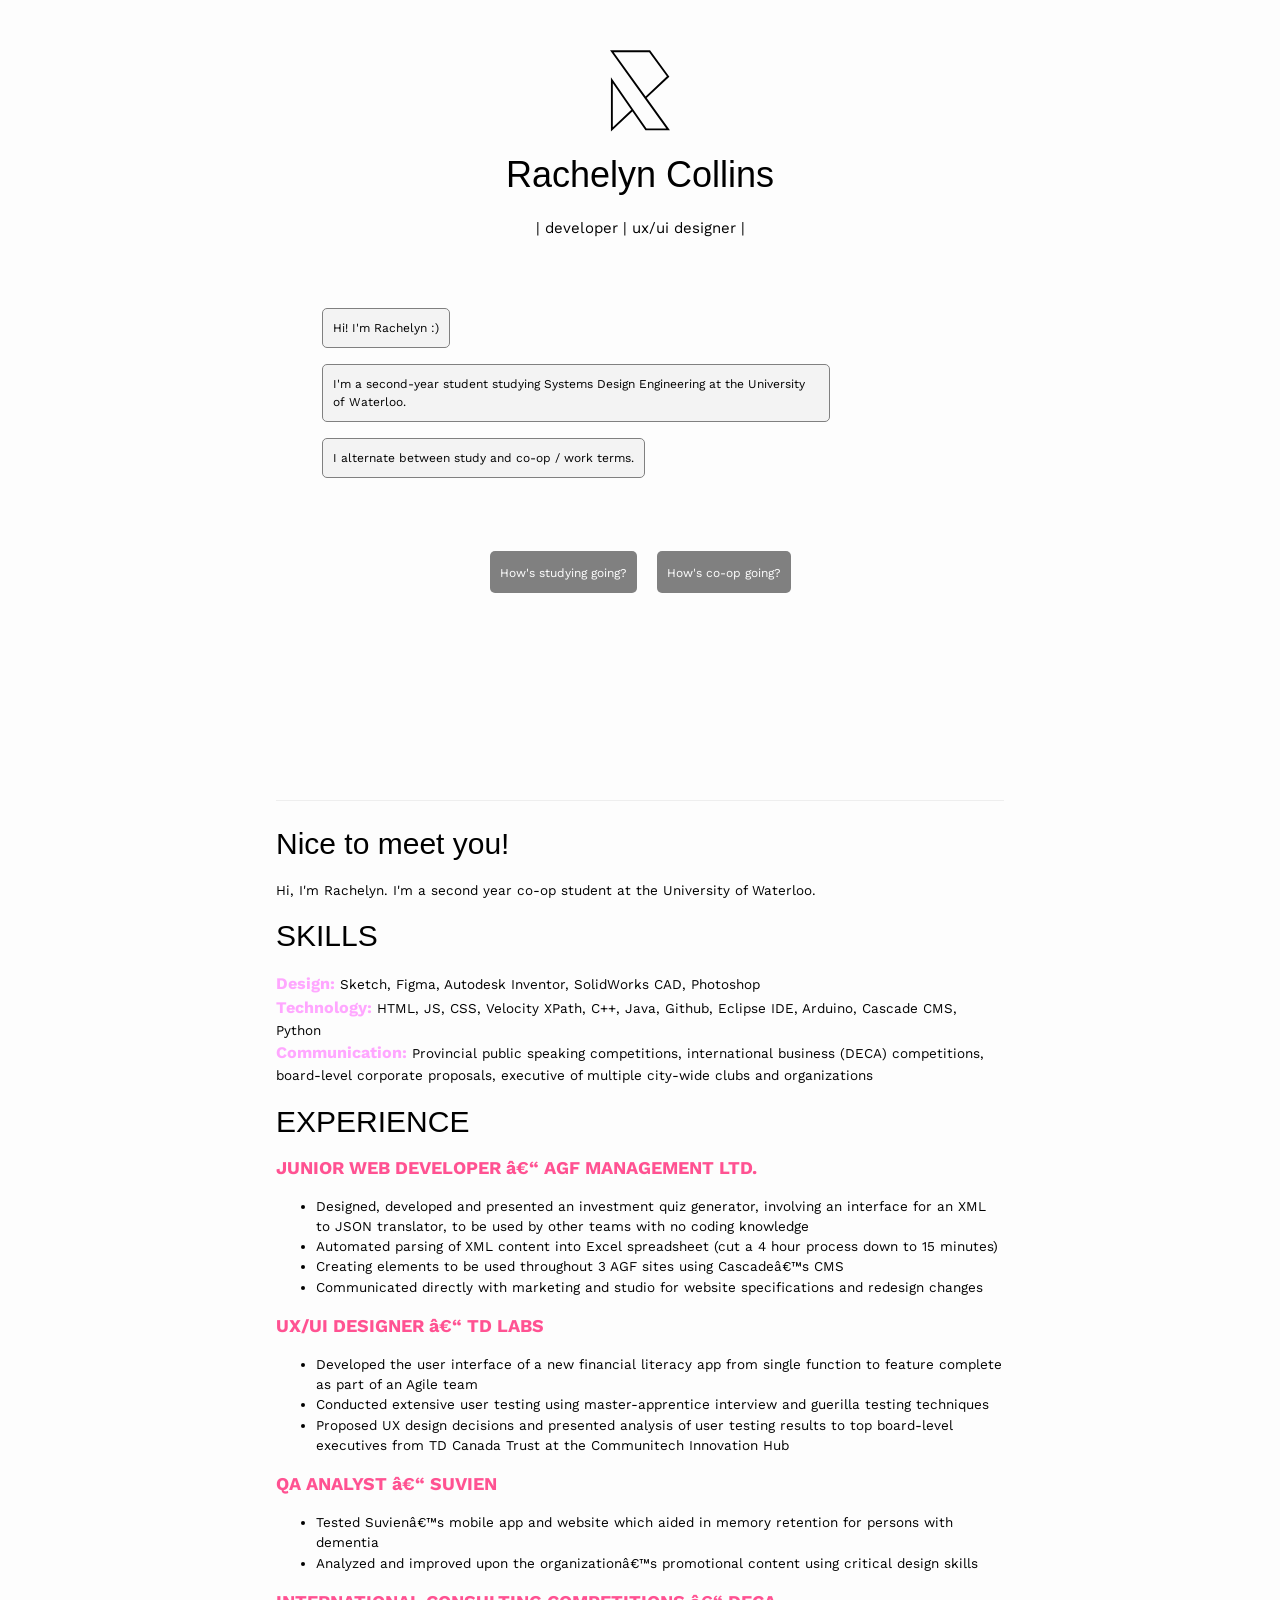
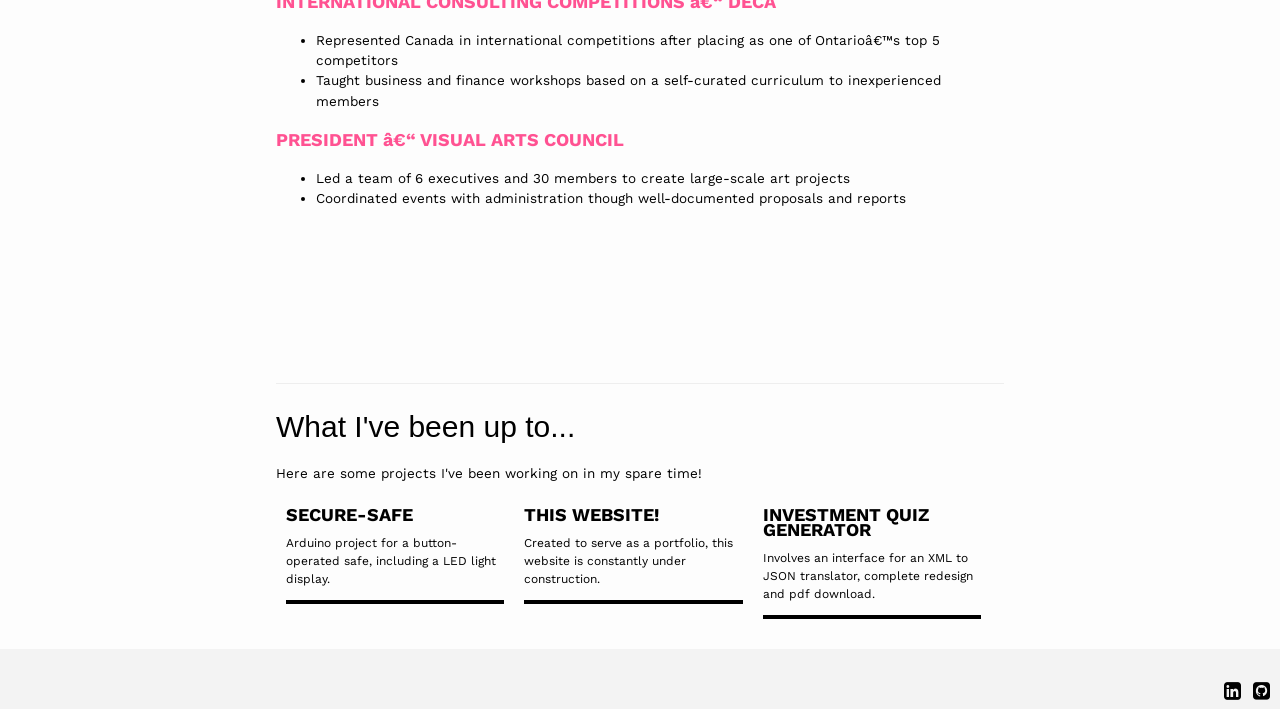
==== commit aebf6c38: "Line animation Initial attempt to get line animation in. Still requires UI fixes, but functionality " ====
--- a/index.html
+++ b/index.html
@@ -21,6 +21,7 @@
   	<link rel="stylesheet" href="https://fonts.googleapis.com/css?family=Work+Sans:400,500,600,700">
   	<script src="https://code.jquery.com/jquery-3.2.1.js" integrity="sha256-DZAnKJ/6XZ9si04Hgrsxu/8s717jcIzLy3oi35EouyE=" crossorigin="anonymous"></script>
   	<script src="main/main.js"></script>
+  	<script src="main/customanimations.js"></script>
   	<link rel="stylesheet" href="https://www.w3schools.com/w3css/4/w3.css">
 	
 </head>
@@ -52,6 +53,11 @@
 		</div>
 	</div>
 </section>
+
+				<svg id="mysvg1" xmlns="http://www.w3.org/2000/svg" viewBox="0 0 849 20" fill="none">
+					<path id="path1" d="M400 0L0 0" transform="translate(1 1)" stroke="black"/>
+					<path id="path2" d="M800 0L400 0" transform="translate(1 1)" stroke="black"/>
+				</svg>
 
 <div class="section" id="section-about">
 	<hr>
--- a/main/main.css
+++ b/main/main.css
@@ -235,6 +235,20 @@
 
 
 
+/*custom animation*/
+ 
+#mysvg1 {
+    margin-top: 0px;
+  }
+
+
+
+
+
+
+
+
+
 /* TEMPORARY */
 
 #project-3 {
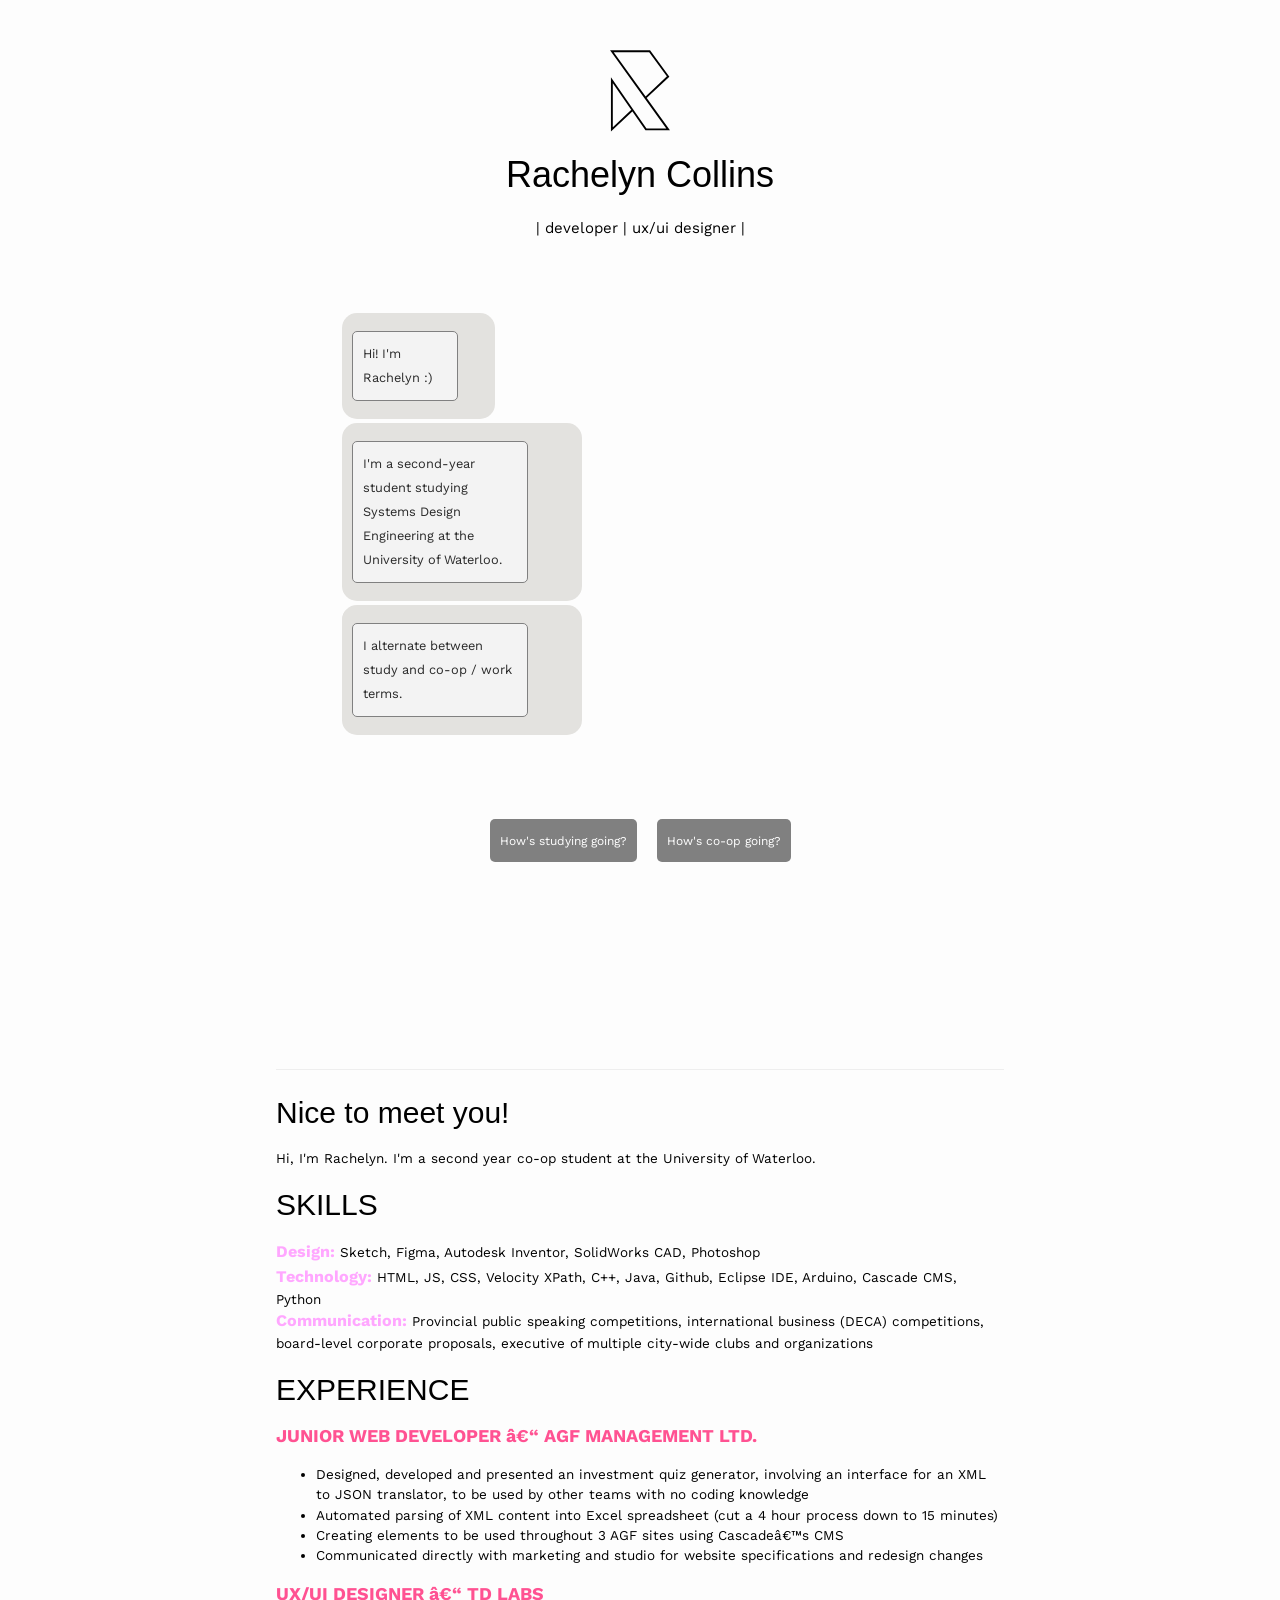
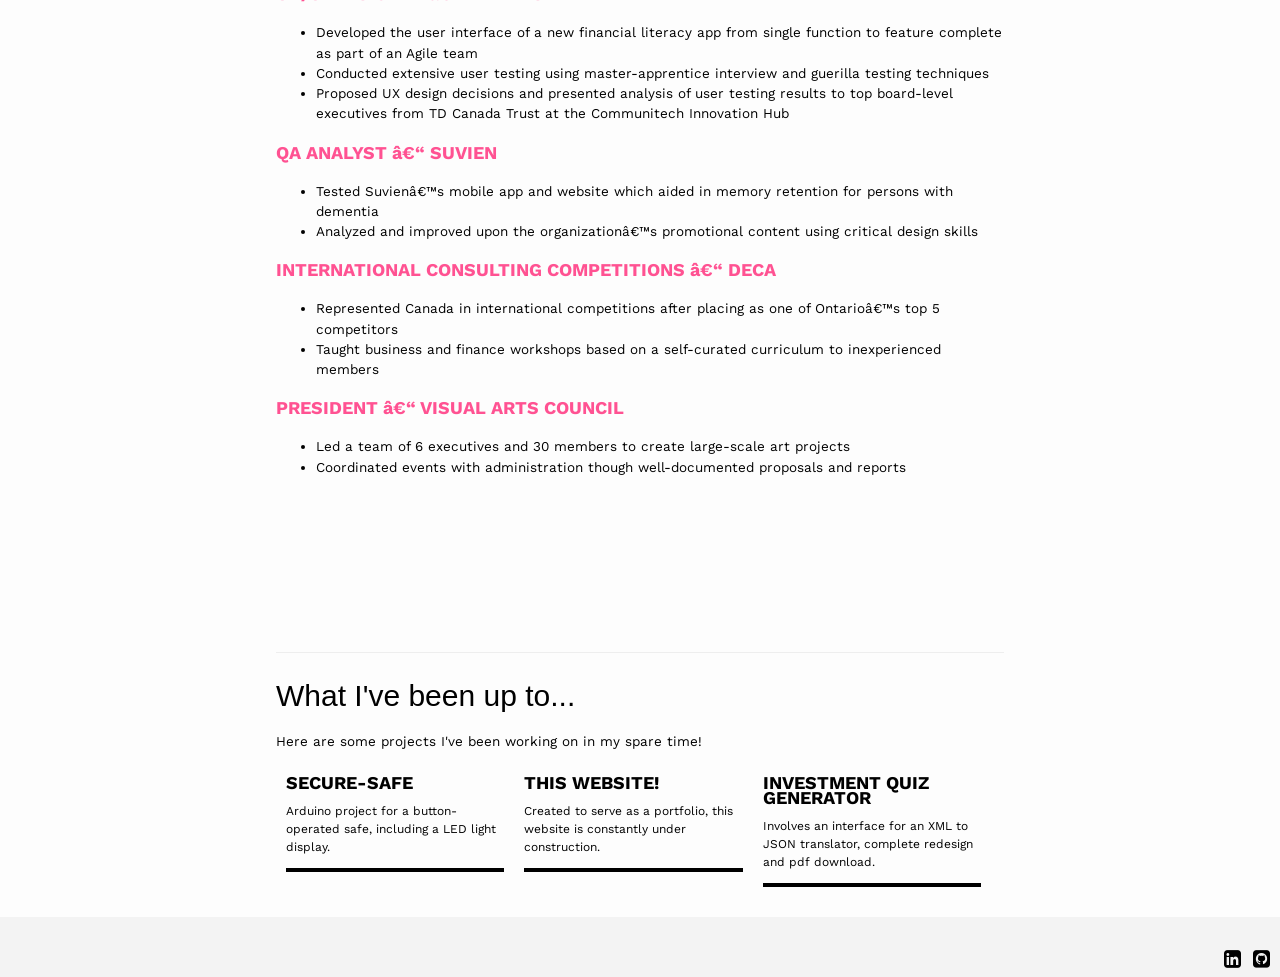
==== commit c8bb7f2c: "Attempt to get github chatbot animations working" ====
--- a/index.html
+++ b/index.html
@@ -22,7 +22,18 @@
   	<script src="https://code.jquery.com/jquery-3.2.1.js" integrity="sha256-DZAnKJ/6XZ9si04Hgrsxu/8s717jcIzLy3oi35EouyE=" crossorigin="anonymous"></script>
   	<script src="main/main.js"></script>
   	<script src="main/customanimations.js"></script>
+  	<script src="Chatbot/chatbot-animation/src/message-bubbles.js"></script>
+  	<link rel="stylesheet" href="Chatbot/chatbot-animation/src/message-bubbles.css">
+  	<link rel="stylesheet" type="text/css" href="Chatbot/chatbot-animation/src/message-bubbles.scss">
   	<link rel="stylesheet" href="https://www.w3schools.com/w3css/4/w3.css">
+
+  	<link rel="apple-touch-icon" sizes="180x180" href="/apple-touch-icon.png">
+	<link rel="icon" type="image/png" sizes="32x32" href="/favicon-32x32.png">
+	<link rel="icon" type="image/png" sizes="16x16" href="/favicon-16x16.png">
+	<link rel="manifest" href="/site.webmanifest">
+	<link rel="mask-icon" href="/safari-pinned-tab.svg" color="#5bbad5">
+	<meta name="msapplication-TileColor" content="#da532c">
+	<meta name="theme-color" content="#ffffff">
 	
 </head>
 <body id="body">
@@ -41,7 +52,8 @@
 <section id="chat">
 	<div class="main-chat">
 		<div class="chatbox">
-			<ol id="messages">
+			<ul id="messages" class="rounded-messages messages-width-large reveal-messages msg-animation-fast">
+				<!-- this used to be ol above before i tried to use the cool github animations -->
 				<!-- messages from JS go here -->
 			</ol>
 		</div>
@@ -253,6 +265,22 @@
 
 
 
+<!-- GITHUB EXAMPLE
+<ul class="rounded-messages reveal-messages messages-width-medium msg-animation-fast">
+  <li class="left">Hello!</li>
+  <li class="time"><strong>Yesterday</strong> 12:25 pm</li>
+  <li class="right-msg">Hey, how are you?</li>
+  <li>I'm doing well</li>
+  <li>What about you?</li>
+  <li class="right-msg">Hardy har har.</li>
+  <li class="right-msg"><img src="https://tse4.mm.bing.net/th?id=OIP.Ma51851cded2f1d4bf2da6ff1e98df912o0&pid=15.1">I'm doing great! ;)</li>
+  <li class="right-msg">LOL</li>
+   <li class="time"><strong>Yesterday</strong> 3:44pm</li>
+  <li>Heck, yea! FOOTBALL!</li>
+  <li>😁</li>
+</ul>
+<br/><br/>
+ -->
 
 <!-- For background lines (need to finish)
 <canvas id="line1" width="300" height="150"></canvas> -->
--- a/main/main.css
+++ b/main/main.css
@@ -158,15 +158,15 @@
 }
 
 .tilt-main {
-	-webkit-transform: rotate(-352deg);
-    -moz-transform: rotate(-352deg);
-    -ms-transform: rotate(-352deg);
+	-webkit-transform: rotate(-358deg);
+    -moz-transform: rotate(-358deg);
+    -ms-transform: rotate(-358deg);
 }
 
 .tilt-title {
-	-webkit-transform: rotate(-16deg);
-    -moz-transform: rotate(-16deg);
-    -ms-transform: rotate(-16deg);
+	-webkit-transform: rotate(-6deg);
+    -moz-transform: rotate(-6deg);
+    -ms-transform: rotate(-6deg);
     color: #94ffd5;
 }
 
@@ -234,21 +234,6 @@
 
 
 
-
-/*custom animation*/
- 
-#mysvg1 {
-    margin-top: 0px;
-  }
-
-
-
-
-
-
-
-
-
 /* TEMPORARY */
 
 #project-3 {
--- a/Chatbot/chatbot-animation/src/message-bubbles.css
+++ b/Chatbot/chatbot-animation/src/message-bubbles.css
@@ -0,0 +1,158 @@
+body {
+  padding: 0px;
+  margin: 0px;
+}
+
+.messages-width-small {
+  width: 300px;
+}
+
+.messages-width-medium {
+  width: 400px;
+}
+
+.messages-width-large {
+  width: 500px;
+}
+
+.messages-width-full {
+  width: 100%;
+}
+
+/* Basic List Styling */
+ul.rounded-messages {
+  list-style: none;
+  display: inline-block;
+  overflow: hidden;
+  font-size: 16px;
+  padding: 10px;
+}
+
+/* Animation */
+@keyframes message-reveal-animation {
+  from {
+    opacity: 0;
+    margin-top: 40px;
+  }
+  to {
+    opacity: 1;
+    margin-top: 10px;
+  }
+}
+/*ul.rounded-messages.reveal-messages li {
+  visibility: hidden;
+}*/
+
+ul.rounded-messages.animation-superfast li.msg-visible,
+ul.rounded-messages.animation-fast li.msg-visible,
+ul.rounded-messages.animation-slow li.msg-visible,
+ul.rounded-messages.animation-normal li.msg-visible,
+ul.rounded-messages li.msg-visible {
+  animation: message-reveal-animation;
+  animation-duration: 0.3s;
+  /* Default Animation Length */
+  animation-iteration-count: 1;
+  visibility: visible;
+}
+
+ul.rounded-messages.animation-superfast li.msg-visible {
+  animation-duration: 0.2s;
+  /* Super Fast Animation Length */
+}
+
+ul.rounded-messages.animation-slow li.msg-visible {
+  animation-duration: 0.5s;
+  /* Slow Animation Length */
+}
+
+/* Message Bubbles */
+ul.rounded-messages li {
+  position: relative;
+  clear: both;
+  display: block;
+  height: auto;
+  width: auto;
+  max-width: 50%;
+  word-wrap: break-word;
+  word-break: keep-all;
+  font-family: sans-serif;
+  text-align: left;
+  line-height: 1.5em;
+  margin: 2px 10px;
+  padding: 10px;
+  cursor: default;
+  border-radius: 15px;
+}
+
+/* Left Message Bubble */
+ul.rounded-messages li:not(.right-msg),
+ul.rounded-messages li.left-msg {
+  float: left;
+  color: #292929;
+  background: #E3E2DF;
+}
+
+ul.rounded-messages li:not(.right-msg)::before,
+ul.rounded-messages li.left-msg::before {
+  /* Left Message Bubble Tail */
+  content: "";
+  position: absolute;
+  top: 5px;
+  left: -10px;
+  border-top: 15px solid #E3E2DF;
+  border-left: 15px solid transparent;
+}
+
+/* Right Message Bubble */
+ul.rounded-messages li.right-msg {
+  float: right;
+  color: #F8F8F8;
+  background: #27AE60;
+}
+
+ul.rounded-messages li.right-msg::before {
+  /* Right Message Bubble Tail */
+  content: "";
+  position: absolute;
+  bottom: 5px;
+  right: -10px;
+  border-bottom: 15px solid #27AE60;
+  border-right: 15px solid transparent;
+}
+
+/* Bubble with image */
+ul.rounded-messages li img {
+  display: block;
+  max-width: 100%;
+  border-radius: 5px;
+  margin-bttom: 5px;
+}
+
+/* Bubble with no tail */
+ul.rounded-messages li.no-tail::before,
+ul.rounded-messages li.time::before {
+  content: "";
+  display: none;
+}
+
+/* Time Stamp */
+ul.rounded-messages li.time {
+  width: 100%;
+  max-width: 100%;
+  background: transparent;
+  margin: 0px;
+  font-size: 12px;
+  text-align: center;
+  color: #555555;
+}
+
+@media screen and (max-width: 500px) {
+  /* Fit the screen for all chats */
+  ul.rounded-messages,
+  .messages-width-large,
+  .messages-width-medium,
+  .messages-width-small {
+    width: 100%;
+    display: block;
+  }
+}
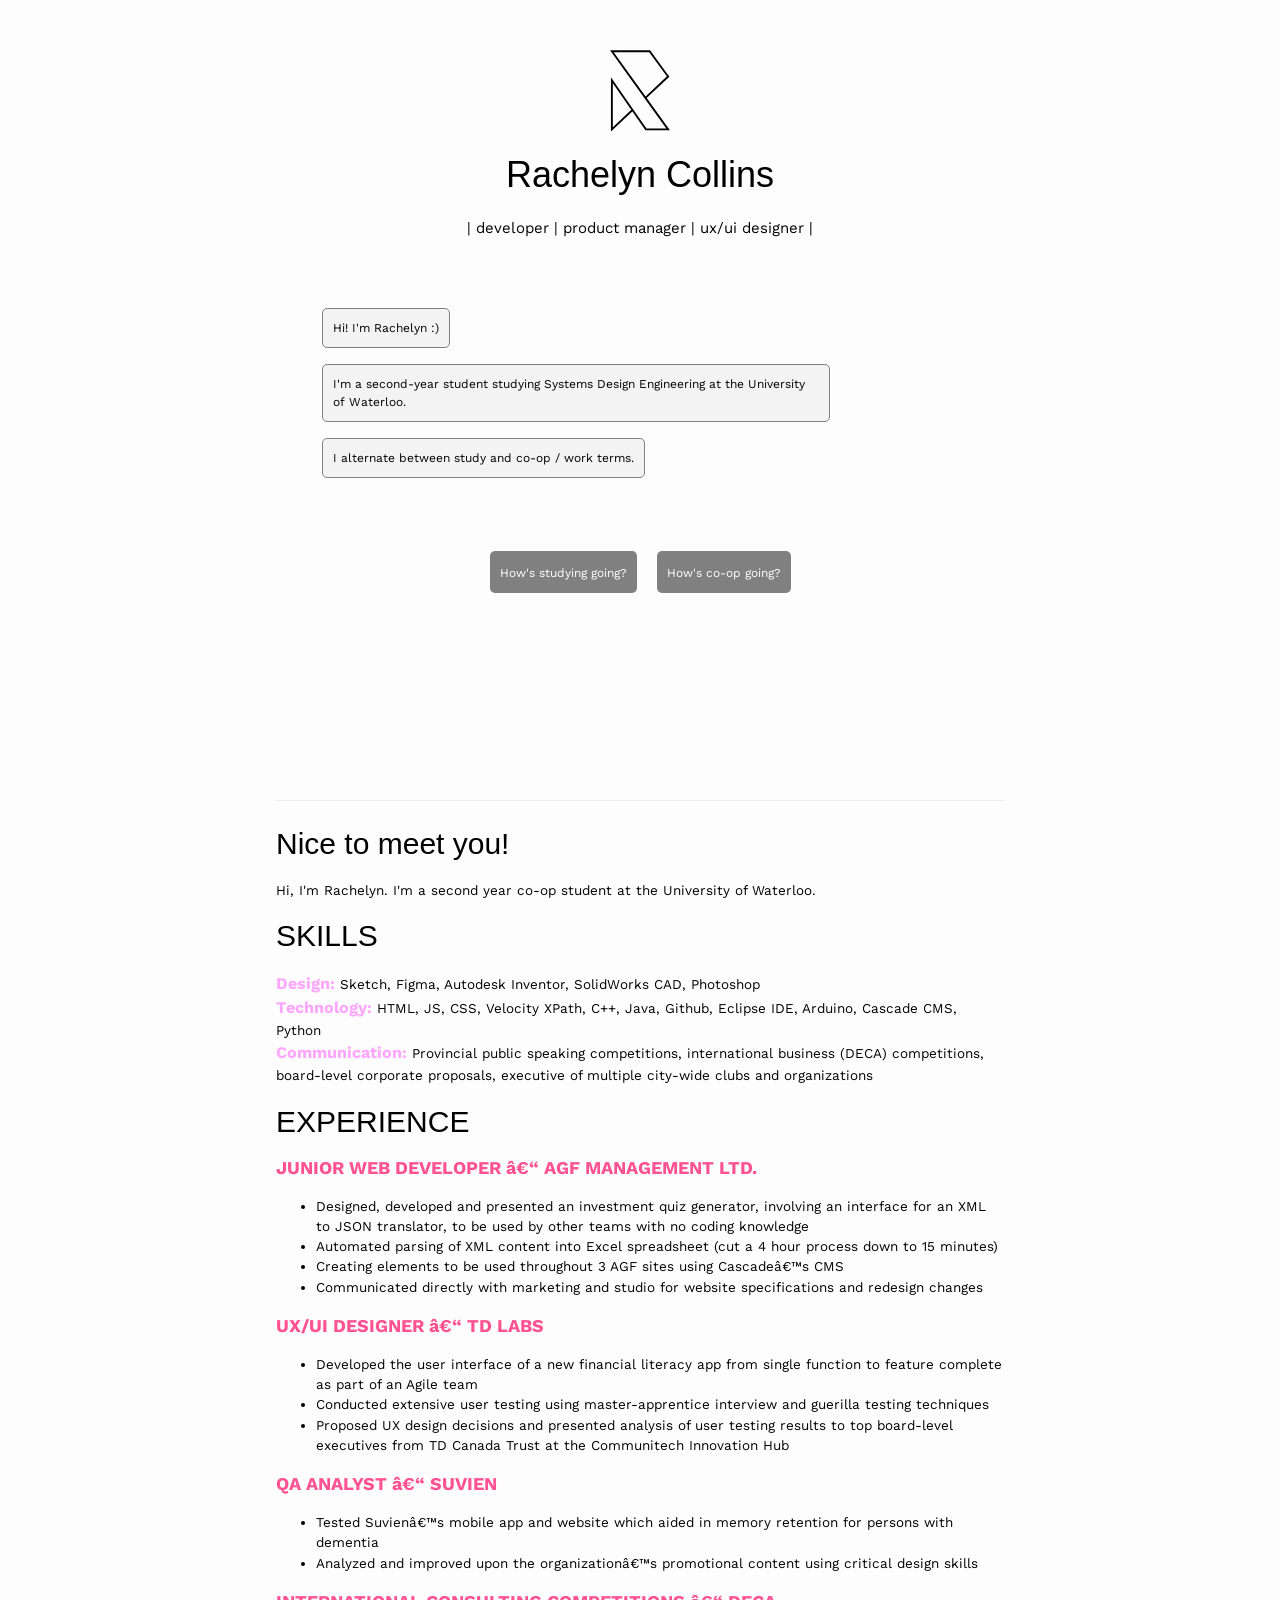
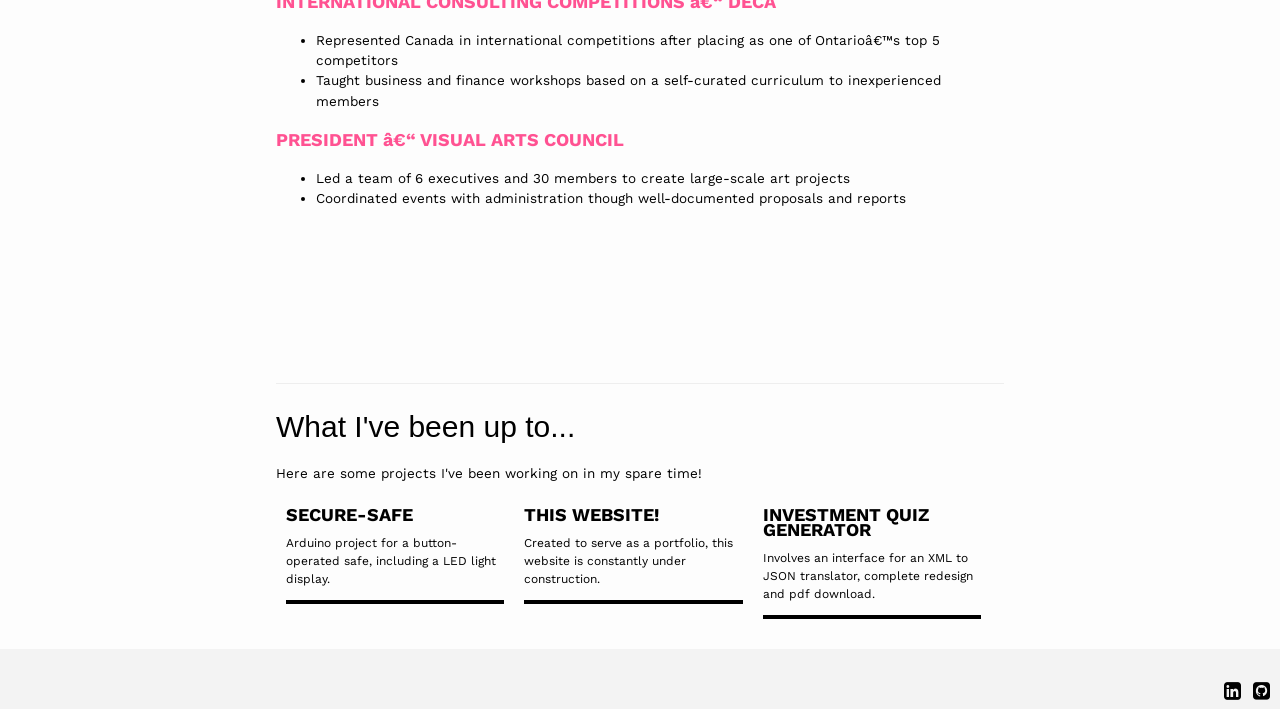
==== commit 6cacfc0d: "test update" ====
--- a/index.html
+++ b/index.html
@@ -22,9 +22,6 @@
   	<script src="https://code.jquery.com/jquery-3.2.1.js" integrity="sha256-DZAnKJ/6XZ9si04Hgrsxu/8s717jcIzLy3oi35EouyE=" crossorigin="anonymous"></script>
   	<script src="main/main.js"></script>
   	<script src="main/customanimations.js"></script>
-  	<script src="Chatbot/chatbot-animation/src/message-bubbles.js"></script>
-  	<link rel="stylesheet" href="Chatbot/chatbot-animation/src/message-bubbles.css">
-  	<link rel="stylesheet" type="text/css" href="Chatbot/chatbot-animation/src/message-bubbles.scss">
   	<link rel="stylesheet" href="https://www.w3schools.com/w3css/4/w3.css">
 
   	<link rel="apple-touch-icon" sizes="180x180" href="/apple-touch-icon.png">
@@ -45,15 +42,14 @@
 		</svg>
 		<!-- <img id="top-logo" src="logo.svg" alt="RClogo" width="60"> -->
 		<h1 id="name" class="animation-target">Rachelyn Collins</h1>
-		<p>| developer | ux/ui designer |</p>
+		<p>| developer | product manager | ux/ui designer |</p>
 	</div>
 </section>
 
 <section id="chat">
 	<div class="main-chat">
 		<div class="chatbox">
-			<ul id="messages" class="rounded-messages messages-width-large reveal-messages msg-animation-fast">
-				<!-- this used to be ol above before i tried to use the cool github animations -->
+			<ol id="messages">
 				<!-- messages from JS go here -->
 			</ol>
 		</div>
@@ -265,22 +261,6 @@
 
 
 
-<!-- GITHUB EXAMPLE
-<ul class="rounded-messages reveal-messages messages-width-medium msg-animation-fast">
-  <li class="left">Hello!</li>
-  <li class="time"><strong>Yesterday</strong> 12:25 pm</li>
-  <li class="right-msg">Hey, how are you?</li>
-  <li>I'm doing well</li>
-  <li>What about you?</li>
-  <li class="right-msg">Hardy har har.</li>
-  <li class="right-msg"><img src="https://tse4.mm.bing.net/th?id=OIP.Ma51851cded2f1d4bf2da6ff1e98df912o0&pid=15.1">I'm doing great! ;)</li>
-  <li class="right-msg">LOL</li>
-   <li class="time"><strong>Yesterday</strong> 3:44pm</li>
-  <li>Heck, yea! FOOTBALL!</li>
-  <li>😁</li>
-</ul>
-<br/><br/>
- -->
 
 <!-- For background lines (need to finish)
 <canvas id="line1" width="300" height="150"></canvas> -->
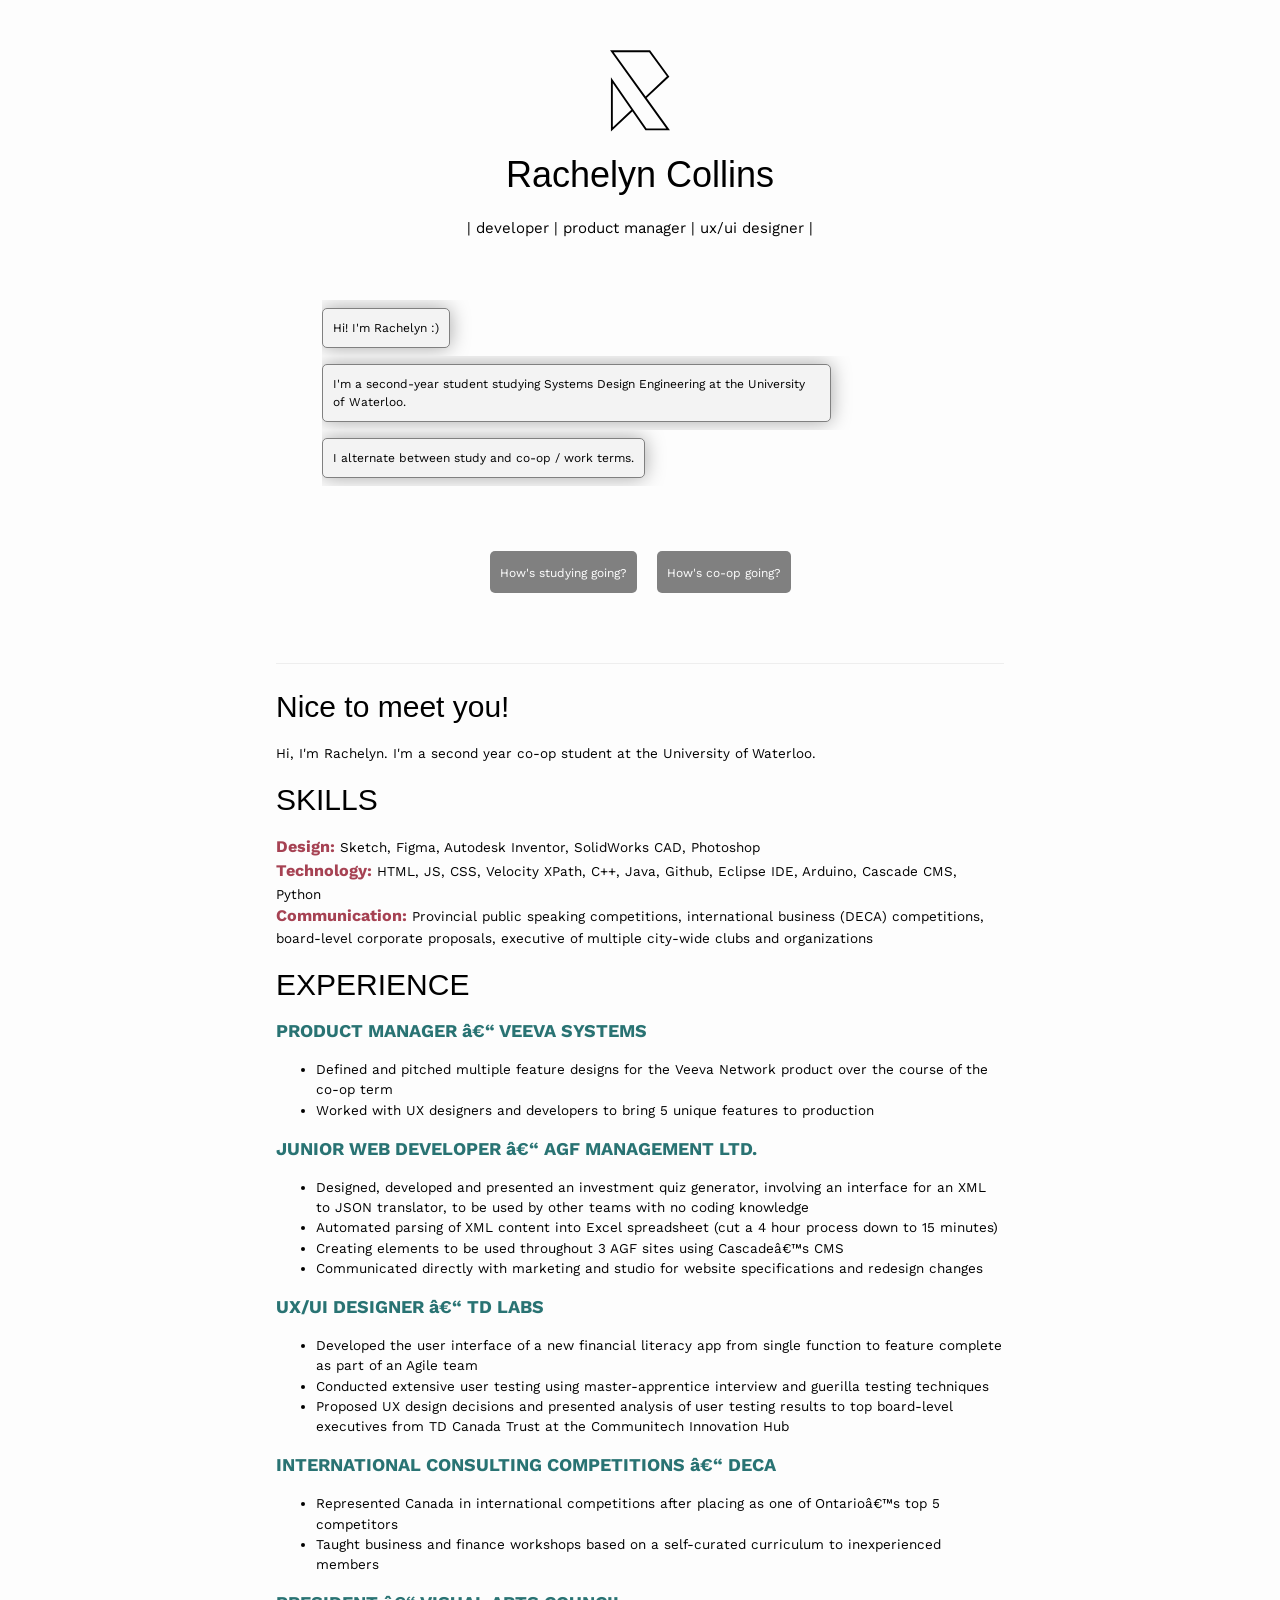
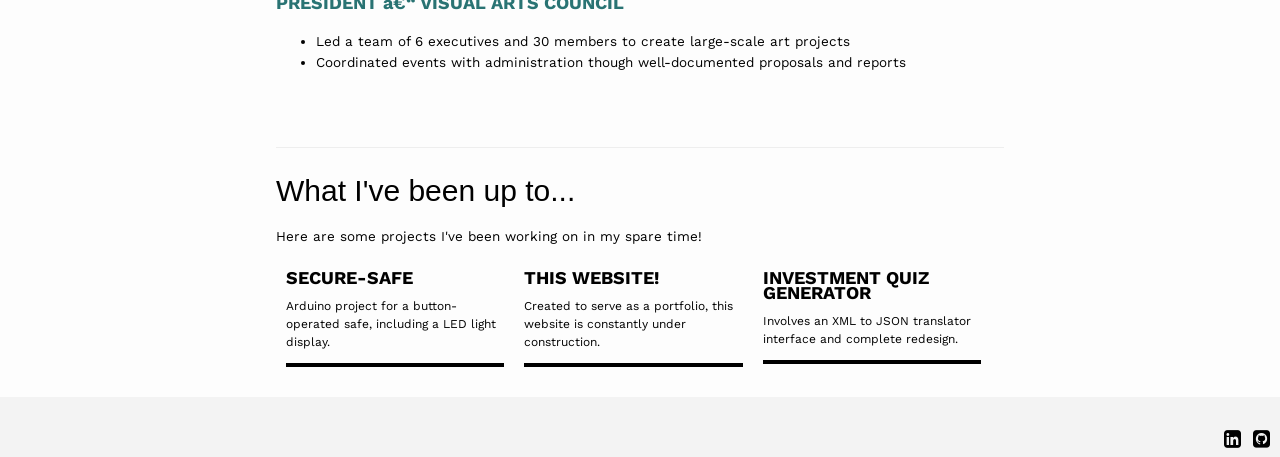
==== commit 9dddd46b: "update to chatbot" ====
--- a/index.html
+++ b/index.html
@@ -62,58 +62,55 @@
 	</div>
 </section>
 
-				<svg id="mysvg1" xmlns="http://www.w3.org/2000/svg" viewBox="0 0 849 20" fill="none">
-					<path id="path1" d="M400 0L0 0" transform="translate(1 1)" stroke="black"/>
-					<path id="path2" d="M800 0L400 0" transform="translate(1 1)" stroke="black"/>
-				</svg>
-
-<div class="section" id="section-about">
-	<hr>
-	<h2>Nice to meet you!</h2>
-	<p class="section-p">Hi, I'm Rachelyn. I'm a second year co-op student at the University of Waterloo.</p>
-	<div>
-		<h2>SKILLS</h2>
-		<p class="section-p">
-		<span class="skills-category">Design: </span>Sketch, Figma, Autodesk Inventor, SolidWorks CAD, Photoshop
-		<br>
-		<span class="skills-category">Technology: </span>HTML, JS, CSS, Velocity XPath, C++, Java, Github, Eclipse IDE, Arduino, Cascade CMS, Python
-		<br>
-		<span class="skills-category">Communication: </span>Provincial public speaking competitions, international business (DECA) competitions, board-level corporate proposals, executive of multiple city-wide clubs and organizations
-		</p>
-	</div>
-
-	<div>
-		<h2>EXPERIENCE</h2>
-		<span class="position">JUNIOR WEB DEVELOPER – AGF MANAGEMENT LTD.</span>
-		<ul>
-			<li class="section-p">Designed, developed and presented an investment quiz generator, involving an interface for an XML to JSON translator, to be used by other teams with no coding knowledge</li>
-			<li class="section-p">Automated parsing of XML content into Excel spreadsheet (cut a 4 hour process down to 15 minutes)</li>
-			<li class="section-p">Creating elements to be used throughout 3 AGF sites using Cascade’s CMS</li>
-			<li class="section-p">Communicated directly with marketing and studio for website specifications and redesign changes</li>
-		</ul>
-		<span class="position">UX/UI DESIGNER – TD LABS</span>
-		<ul>
-			<li class="section-p">Developed the user interface of a new financial literacy app from single function to feature complete as part of an Agile team</li>
-			<li class="section-p">Conducted extensive user testing using master-apprentice interview and guerilla testing techniques</li>
-			<li class="section-p">Proposed UX design decisions and presented analysis of user testing results to top board-level executives from TD Canada Trust at the Communitech Innovation Hub</li>
-		</ul>
-		<span class="position">QA ANALYST – SUVIEN</span>
-		<ul>
-			<li class="section-p">Tested Suvien’s mobile app and website which aided in memory retention for persons with dementia</li>
-			<li class="section-p">Analyzed and improved upon the organization’s promotional content using critical design skills</li>
-		</ul>
-		<span class="position">INTERNATIONAL CONSULTING COMPETITIONS – DECA</span>
-		<ul>
-			<li class="section-p">Represented Canada in international competitions after placing as one of Ontario’s top 5 competitors</li>
-			<li class="section-p">Taught business and finance workshops based on a self-curated curriculum to inexperienced members</li>
-		</ul>
-		<span class="position">PRESIDENT – VISUAL ARTS COUNCIL</span>
-		<ul>
-			<li class="section-p">Led a team of 6 executives and 30 members to create large-scale art projects</li>
-			<li class="section-p">Coordinated events with administration though well-documented proposals and reports</li>
-		</ul>
-	</div>
-
+<div class="section-about-100">
+	<div class="section" id="section-about">
+		<hr>
+		<h2>Nice to meet you!</h2>
+		<p class="section-p">Hi, I'm Rachelyn. I'm a second year co-op student at the University of Waterloo.</p>
+		<div>
+			<h2>SKILLS</h2>
+			<p class="section-p">
+			<span class="skills-category">Design: </span>Sketch, Figma, Autodesk Inventor, SolidWorks CAD, Photoshop
+			<br>
+			<span class="skills-category">Technology: </span>HTML, JS, CSS, Velocity XPath, C++, Java, Github, Eclipse IDE, Arduino, Cascade CMS, Python
+			<br>
+			<span class="skills-category">Communication: </span>Provincial public speaking competitions, international business (DECA) competitions, board-level corporate proposals, executive of multiple city-wide clubs and organizations
+			</p>
+		</div>
+
+		<div>
+			<h2>EXPERIENCE</h2>
+			<span class="position">PRODUCT MANAGER – VEEVA SYSTEMS</span>
+			<ul>
+				<li class="section-p">Defined and pitched multiple feature designs for the Veeva Network product over the course of the co-op term</li>
+				<li class="section-p">Worked with UX designers and developers to bring 5 unique features to production</li>
+			</ul>
+			<span class="position">JUNIOR WEB DEVELOPER – AGF MANAGEMENT LTD.</span>
+			<ul>
+				<li class="section-p">Designed, developed and presented an investment quiz generator, involving an interface for an XML to JSON translator, to be used by other teams with no coding knowledge</li>
+				<li class="section-p">Automated parsing of XML content into Excel spreadsheet (cut a 4 hour process down to 15 minutes)</li>
+				<li class="section-p">Creating elements to be used throughout 3 AGF sites using Cascade’s CMS</li>
+				<li class="section-p">Communicated directly with marketing and studio for website specifications and redesign changes</li>
+			</ul>
+			<span class="position">UX/UI DESIGNER – TD LABS</span>
+			<ul>
+				<li class="section-p">Developed the user interface of a new financial literacy app from single function to feature complete as part of an Agile team</li>
+				<li class="section-p">Conducted extensive user testing using master-apprentice interview and guerilla testing techniques</li>
+				<li class="section-p">Proposed UX design decisions and presented analysis of user testing results to top board-level executives from TD Canada Trust at the Communitech Innovation Hub</li>
+			</ul>
+			<span class="position">INTERNATIONAL CONSULTING COMPETITIONS – DECA</span>
+			<ul>
+				<li class="section-p">Represented Canada in international competitions after placing as one of Ontario’s top 5 competitors</li>
+				<li class="section-p">Taught business and finance workshops based on a self-curated curriculum to inexperienced members</li>
+			</ul>
+			<span class="position">PRESIDENT – VISUAL ARTS COUNCIL</span>
+			<ul>
+				<li class="section-p">Led a team of 6 executives and 30 members to create large-scale art projects</li>
+				<li class="section-p">Coordinated events with administration though well-documented proposals and reports</li>
+			</ul>
+		</div>
+
+	</div>
 </div>
 
 <div class="section" id="section-projects">
@@ -152,7 +149,7 @@
 				<p class="project-title">INVESTMENT QUIZ GENERATOR</p>
 			</div>
 			<div class="project-main">
-				<p class="project-description">Involves an interface for an XML to JSON translator, complete redesign and pdf download.</p>
+				<p class="project-description">Involves an XML to JSON translator interface and complete redesign.</p>
 			</div>
 		</div>
 	</div>
--- a/Chatbot/chatbot.css
+++ b/Chatbot/chatbot.css
@@ -55,8 +55,8 @@
 }
 
 #options li:hover {
-	background-color: #353535;
-	color: #d9fffd;
+	background-color: #6a6a6a;
+	color: #FF8552;
 }
 
 span {
@@ -84,32 +84,33 @@
 /*Animation section*/
 
 .bot-message {
-  -webkit-animation: message-animation 2480ms linear both;
-  animation: message-animation 2480ms linear both;
+  -webkit-animation: shadow-drop 0.4s cubic-bezier(0.250, 0.460, 0.450, 0.940) both;
+  animation: animation: shadow-drop 0.4s cubic-bezier(0.250, 0.460, 0.450, 0.940) both;
   animation-delay: 0.2s;
 }
 
+
 .bot-message-2 {
-  -webkit-animation: message-animation 2480ms linear both;
-  animation: message-animation 2480ms linear both;
+  -webkit-animation: shadow-drop 0.4s cubic-bezier(0.250, 0.460, 0.450, 0.940) both;
+  animation: animation: shadow-drop 0.4s cubic-bezier(0.250, 0.460, 0.450, 0.940) both;
   animation-delay: 0.35s;
 }
 
 .bot-message-3 {
-  -webkit-animation: message-animation 2480ms linear both;
-  animation: message-animation 2480ms linear both;
+  -webkit-animation: shadow-drop 0.4s cubic-bezier(0.250, 0.460, 0.450, 0.940) both;
+  animation: animation: shadow-drop 0.4s cubic-bezier(0.250, 0.460, 0.450, 0.940) both;
   animation-delay: 0.5s;
 }
 
 .bot-message-4 {
-  -webkit-animation: message-animation 2480ms linear both;
-  animation: message-animation 2480ms linear both;
+  -webkit-animation: shadow-drop 0.4s cubic-bezier(0.250, 0.460, 0.450, 0.940) both;
+  animation: animation: shadow-drop 0.4s cubic-bezier(0.250, 0.460, 0.450, 0.940) both;
   animation-delay: 0.65s;
 }
 
 /* Generated with Bounce.js. Edit at https://goo.gl/8vxC1a */
 
-@-webkit-keyframes message-animation { 
+/*@-webkit-keyframes message-animation { 
   0% { -webkit-transform: matrix3d(1, 0, 0, 0, 0, 1, 0, 0, 0, 0, 1, 0, -300, 0, 0, 1); transform: matrix3d(1, 0, 0, 0, 0, 1, 0, 0, 0, 0, 1, 0, -300, 0, 0, 1); }
   1.65% { -webkit-transform: matrix3d(1.032, 0, 0, 0, 0, 1.032, 0, 0, 0, 0, 1, 0, -125.912, 0, 0, 1); transform: matrix3d(1.032, 0, 0, 0, 0, 1.032, 0, 0, 0, 0, 1, 0, -125.912, 0, 0, 1); }
   2.9% { -webkit-transform: matrix3d(1.047, 0, 0, 0, 0, 1.047, 0, 0, 0, 0, 1, 0, -47.015, 0, 0, 1); transform: matrix3d(1.047, 0, 0, 0, 0, 1.047, 0, 0, 0, 0, 1, 0, -47.015, 0, 0, 1); }
@@ -130,8 +131,9 @@
   80.78% { -webkit-transform: matrix3d(1, 0, 0, 0, 0, 1, 0, 0, 0, 0, 1, 0, 0, 0, 0, 1); transform: matrix3d(1, 0, 0, 0, 0, 1, 0, 0, 0, 0, 1, 0, 0, 0, 0, 1); }
   100% { -webkit-transform: matrix3d(1, 0, 0, 0, 0, 1, 0, 0, 0, 0, 1, 0, 0, 0, 0, 1); transform: matrix3d(1, 0, 0, 0, 0, 1, 0, 0, 0, 0, 1, 0, 0, 0, 0, 1); } 
 }
-
-@keyframes message-animation { 
+*/
+
+/*@keyframes message-animation { 
   0% { -webkit-transform: matrix3d(1, 0, 0, 0, 0, 1, 0, 0, 0, 0, 1, 0, -300, 0, 0, 1); transform: matrix3d(1, 0, 0, 0, 0, 1, 0, 0, 0, 0, 1, 0, -300, 0, 0, 1); }
   1.65% { -webkit-transform: matrix3d(1.032, 0, 0, 0, 0, 1.032, 0, 0, 0, 0, 1, 0, -125.912, 0, 0, 1); transform: matrix3d(1.032, 0, 0, 0, 0, 1.032, 0, 0, 0, 0, 1, 0, -125.912, 0, 0, 1); }
   2.9% { -webkit-transform: matrix3d(1.047, 0, 0, 0, 0, 1.047, 0, 0, 0, 0, 1, 0, -47.015, 0, 0, 1); transform: matrix3d(1.047, 0, 0, 0, 0, 1.047, 0, 0, 0, 0, 1, 0, -47.015, 0, 0, 1); }
@@ -151,6 +153,20 @@
   55.76% { -webkit-transform: matrix3d(1, 0, 0, 0, 0, 1, 0, 0, 0, 0, 1, 0, 0, 0, 0, 1); transform: matrix3d(1, 0, 0, 0, 0, 1, 0, 0, 0, 0, 1, 0, 0, 0, 0, 1); }
   80.78% { -webkit-transform: matrix3d(1, 0, 0, 0, 0, 1, 0, 0, 0, 0, 1, 0, 0, 0, 0, 1); transform: matrix3d(1, 0, 0, 0, 0, 1, 0, 0, 0, 0, 1, 0, 0, 0, 0, 1); }
   100% { -webkit-transform: matrix3d(1, 0, 0, 0, 0, 1, 0, 0, 0, 0, 1, 0, 0, 0, 0, 1); transform: matrix3d(1, 0, 0, 0, 0, 1, 0, 0, 0, 0, 1, 0, 0, 0, 0, 1); } 
+}*/
+
+@-webkit-keyframes shadow-drop {
+  0% {
+     opacity: 0;
+    -webkit-transform: translateZ(0);
+            transform: translateZ(0);
+    box-shadow: 0 0 0 0 rgba(0, 0, 0, 0);
+  }
+  100% {
+    -webkit-transform: translateZ(50px);
+            transform: translateZ(50px);
+    box-shadow: 0 0 20px 0px rgba(0, 0, 0, 0.35);
+  }
 }
 
 .user-message {
--- a/main/main.css
+++ b/main/main.css
@@ -8,14 +8,14 @@
 
 h2 {
 	font-family: Work Sans, sans-serif;
-    font-size: 1.8em;
-    overflow: visible;
+  font-size: 1.8em;
+  overflow: visible;
 }
 
 .section-p {
-    font-family: Work Sans, sans-serif;
-    font-size: 0.9em;
-    overflow: visible;
+  font-family: Work Sans, sans-serif;
+  font-size: 0.9em;
+  overflow: visible;
 }
 
 body {
@@ -47,7 +47,7 @@
   animation: nameRainbow 3s infinite;
   -webkit-animation: nameRainbow 3s infinite;
   -webkit-text-stroke-width: 1px;
-  -webkit-text-stroke-color: grey;
+/*  -webkit-text-stroke-color: grey;*/
 }
 
 .header {
@@ -87,19 +87,19 @@
 }
 
 @keyframes nameRainbow {
-  0%   {color: #ffe7e7;}
-  25%  {color: #feffe7;}
-  50%  {color: #e7f6ff;}
-  75%  {color: #e7ffe7;}
-  100% {color: #ffe7e7;}
+  0%   {color: #8334af;}
+  25%  {color: #05386b;}
+  50%  {color: #a64253;}
+  75%  {color: #297373;}
+  100% {color: #ff8552;}
 }
 
 @-webkit-keyframes nameRainbow {
-  0%   {color: #ffe7e7;}
-  25%  {color: #feffe7;}
-  50%  {color: #e7f6ff;}
-  75%  {color: #e7ffe7;}
-  100% {color: #ffe7e7;}
+  0%   {color: #8334af;}
+  25%  {color: #05386b;}
+  50%  {color: #a64253;}
+  75%  {color: #297373;}
+  100% {color: #ff8552;}
 }
 
 .section {
@@ -107,7 +107,6 @@
     max-width: 900px;
     min-width: 300px;
     margin: 0 auto;
-    margin-top: 100px;
     padding: 20px;
     overflow: hidden;
 }
@@ -158,16 +157,16 @@
 }
 
 .tilt-main {
-	-webkit-transform: rotate(-358deg);
-    -moz-transform: rotate(-358deg);
-    -ms-transform: rotate(-358deg);
+	-webkit-transform: rotate(-354deg);
+    -moz-transform: rotate(-354deg);
+    -ms-transform: rotate(-354deg);
 }
 
 .tilt-title {
-	-webkit-transform: rotate(-6deg);
-    -moz-transform: rotate(-6deg);
-    -ms-transform: rotate(-6deg);
-    color: #94ffd5;
+	-webkit-transform: rotate(-10deg);
+    -moz-transform: rotate(-10deg);
+    -ms-transform: rotate(-10deg);
+    color: #05386B;
 }
 
 #footer {
@@ -191,10 +190,14 @@
 
 /*About section*/
 
+.section-about-100 {
+  width: 100%;
+}
+
 .skills-category {
     font-family: Work Sans, sans-serif;
     font-size: 1.2em;
-    color: #ffa7ff;
+    color: #A64253;
     overflow: visible;
     font-weight: bold;
 }
@@ -224,7 +227,7 @@
 .position {
   font-family: Work Sans, sans-serif;
   font-size: 1.2em;
-  color: #ff5292;
+  color: #297373;
   overflow: visible;
   font-weight: bold;
 }
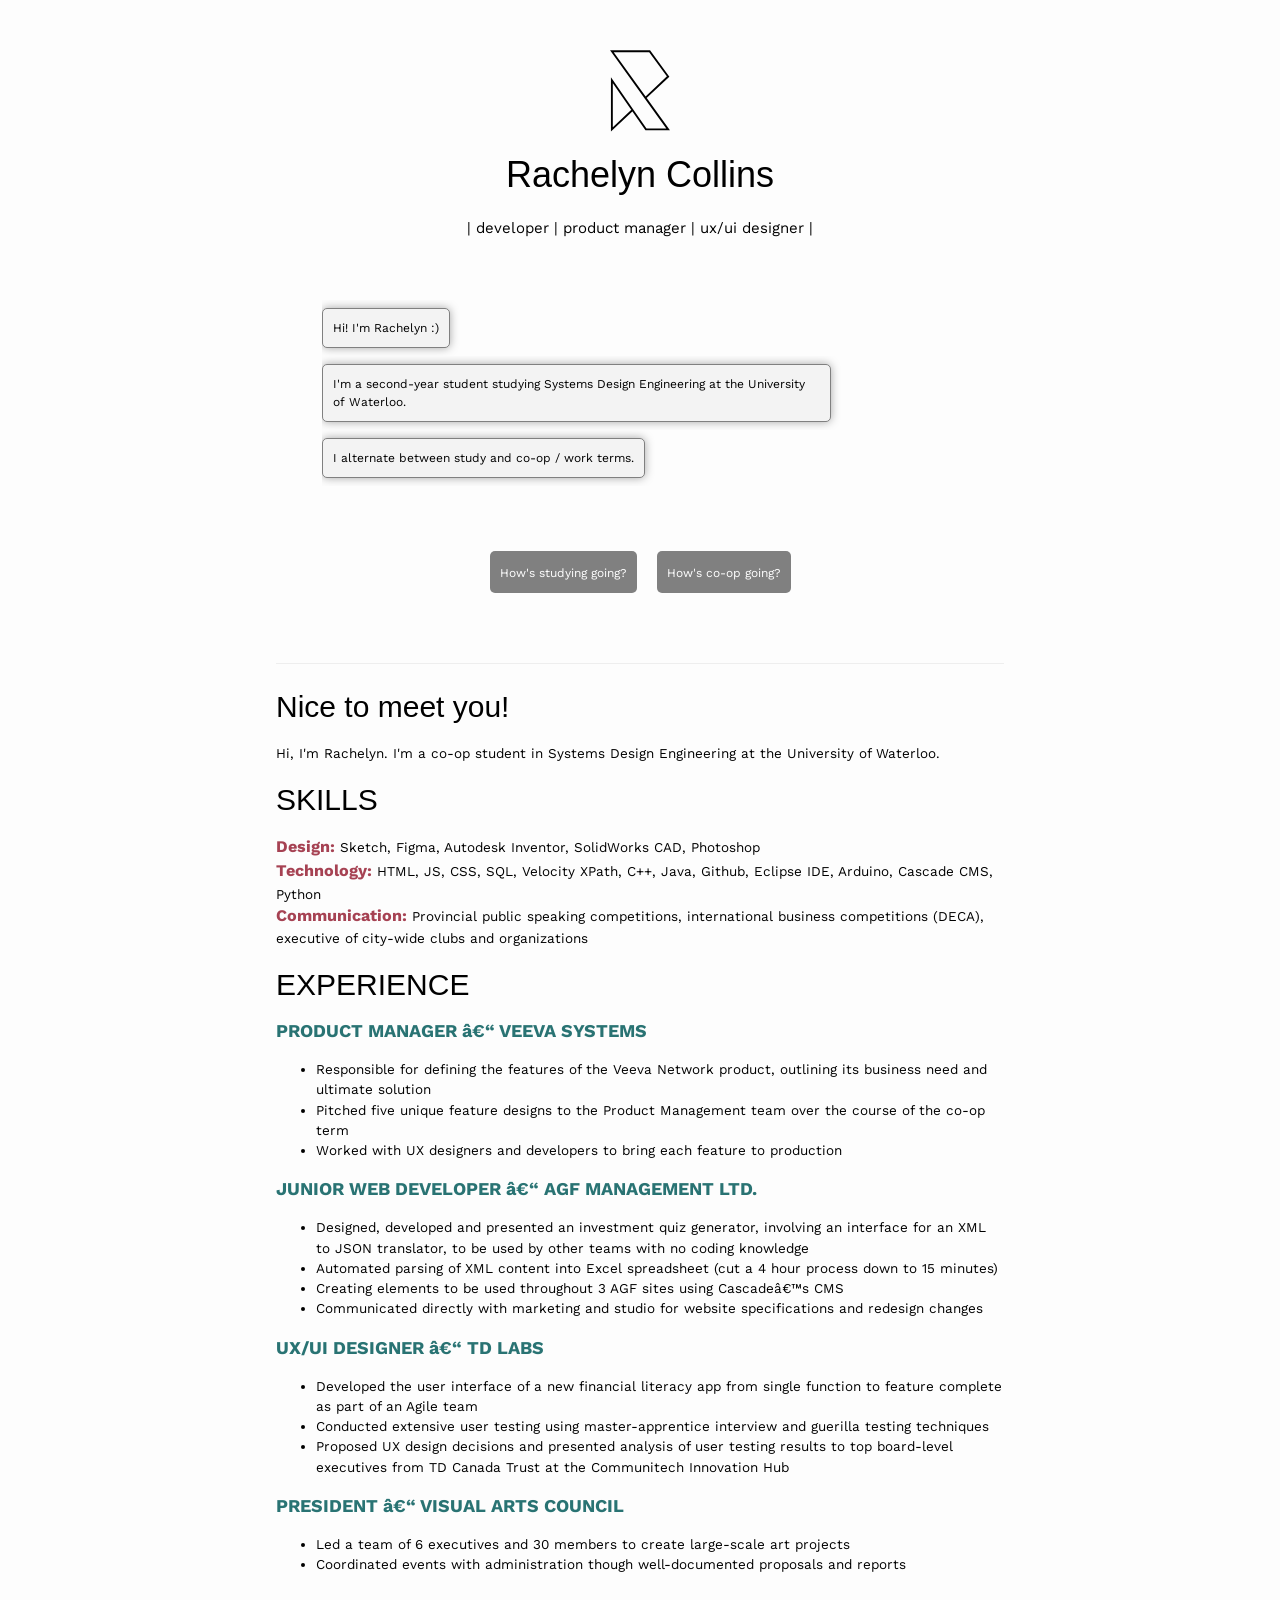
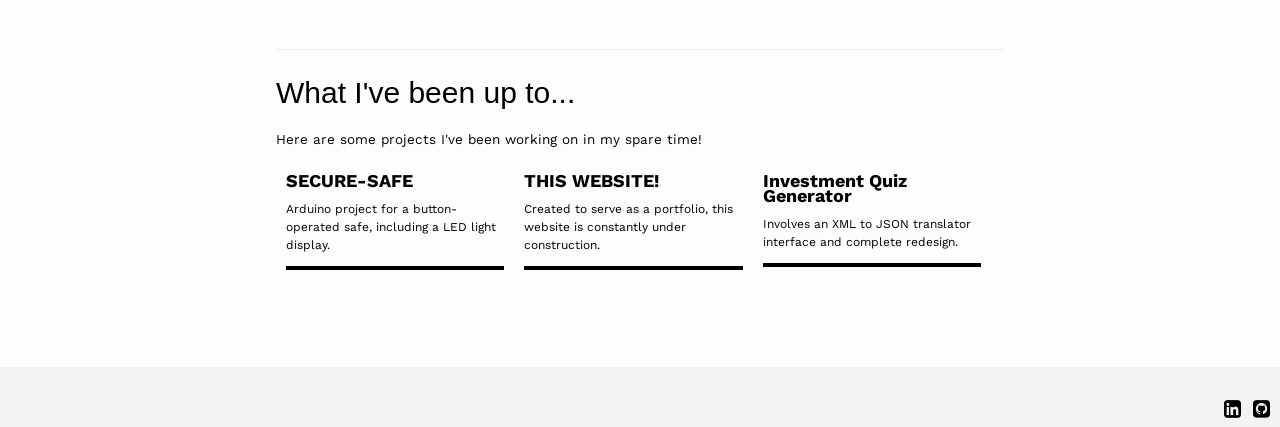
==== commit d7a93e59: "Trees, styling updates" ====
--- a/index.html
+++ b/index.html
@@ -35,6 +35,21 @@
 </head>
 <body id="body">
 
+<img class="hide-trees tree-left" width="5%" src="main/assets/trees/Frame 7.12.svg">
+<img class="hide-trees tree-right" width="5%" src="main/assets/trees/Frame 7.2.svg">
+<img class="hide-trees tree-left" width="5%" src="main/assets/trees/Frame 7.3.svg">
+<img class="hide-trees tree-right" width="5%" src="main/assets/trees/Frame 7.7.svg">
+<img class="hide-trees tree-left" width="5%" src="main/assets/trees/Frame 7.12.svg">
+<img class="hide-trees tree-right" width="5%" src="main/assets/trees/Frame 7.4.svg">
+<img class="hide-trees tree-left" width="5%" src="main/assets/trees/Frame 7.5.svg">
+<img class="hide-trees tree-right" width="5%" src="main/assets/trees/Frame 7.9.svg">
+<img class="hide-trees tree-left" width="5%" src="main/assets/trees/Frame 7.8.svg">
+<img class="hide-trees tree-right" width="5%" src="main/assets/trees/Frame 7.11.svg">
+<img class="hide-trees tree-left" width="5%" src="main/assets/trees/Frame 7.10.svg">
+<img class="hide-trees tree-right" width="5%" src="main/assets/trees/Frame 7.13.svg">
+<img class="hide-trees tree-left" width="5%" src="main/assets/trees/Frame 7.3.svg">
+
+
 <section id="top">
 	<div class="header">
 		<svg id="top-logo" alt="RClogo" width="60" viewBox="0 0 96 131" fill="none" xmlns="http://www.w3.org/2000/svg">
@@ -66,15 +81,15 @@
 	<div class="section" id="section-about">
 		<hr>
 		<h2>Nice to meet you!</h2>
-		<p class="section-p">Hi, I'm Rachelyn. I'm a second year co-op student at the University of Waterloo.</p>
+		<p class="section-p">Hi, I'm Rachelyn. I'm a co-op student in Systems Design Engineering at the University of Waterloo.</p>
 		<div>
 			<h2>SKILLS</h2>
 			<p class="section-p">
 			<span class="skills-category">Design: </span>Sketch, Figma, Autodesk Inventor, SolidWorks CAD, Photoshop
 			<br>
-			<span class="skills-category">Technology: </span>HTML, JS, CSS, Velocity XPath, C++, Java, Github, Eclipse IDE, Arduino, Cascade CMS, Python
+			<span class="skills-category">Technology: </span>HTML, JS, CSS, SQL, Velocity XPath, C++, Java, Github, Eclipse IDE, Arduino, Cascade CMS, Python
 			<br>
-			<span class="skills-category">Communication: </span>Provincial public speaking competitions, international business (DECA) competitions, board-level corporate proposals, executive of multiple city-wide clubs and organizations
+			<span class="skills-category">Communication: </span>Provincial public speaking competitions, international business competitions (DECA), executive of city-wide clubs and organizations
 			</p>
 		</div>
 
@@ -82,8 +97,9 @@
 			<h2>EXPERIENCE</h2>
 			<span class="position">PRODUCT MANAGER – VEEVA SYSTEMS</span>
 			<ul>
-				<li class="section-p">Defined and pitched multiple feature designs for the Veeva Network product over the course of the co-op term</li>
-				<li class="section-p">Worked with UX designers and developers to bring 5 unique features to production</li>
+				<li class="section-p">Responsible for defining the features of the Veeva Network product, outlining its business need and ultimate solution</li>
+				<li class="section-p">Pitched five unique feature designs to the Product Management team over the course of the co-op term</li>
+				<li class="section-p">Worked with UX designers and developers to bring each feature to production</li>
 			</ul>
 			<span class="position">JUNIOR WEB DEVELOPER – AGF MANAGEMENT LTD.</span>
 			<ul>
@@ -98,11 +114,6 @@
 				<li class="section-p">Conducted extensive user testing using master-apprentice interview and guerilla testing techniques</li>
 				<li class="section-p">Proposed UX design decisions and presented analysis of user testing results to top board-level executives from TD Canada Trust at the Communitech Innovation Hub</li>
 			</ul>
-			<span class="position">INTERNATIONAL CONSULTING COMPETITIONS – DECA</span>
-			<ul>
-				<li class="section-p">Represented Canada in international competitions after placing as one of Ontario’s top 5 competitors</li>
-				<li class="section-p">Taught business and finance workshops based on a self-curated curriculum to inexperienced members</li>
-			</ul>
 			<span class="position">PRESIDENT – VISUAL ARTS COUNCIL</span>
 			<ul>
 				<li class="section-p">Led a team of 6 executives and 30 members to create large-scale art projects</li>
@@ -146,7 +157,7 @@
 		</div>
 		<div id="project-4" onclick="document.getElementById('id04').style.display='block'" class="project-thumbnail">
 			<div class="project-header">
-				<p class="project-title">INVESTMENT QUIZ GENERATOR</p>
+				<p class="project-title">Investment Quiz Generator</p>
 			</div>
 			<div class="project-main">
 				<p class="project-description">Involves an XML to JSON translator interface and complete redesign.</p>
@@ -163,7 +174,7 @@
 
   <div id="id01" class="w3-modal first-project-modal">
     <div class="w3-modal-content w3-animate-bottom w3-card-4">
-      <header class="w3-container w3-black"> 
+      <header class="w3-container"> 
         <span onclick="document.getElementById('id01').style.display='none'" 
         class="w3-button w3-display-topright">&times;</span>
         <h2>Secure-Safe</h2>
@@ -180,7 +191,7 @@
         <img class="project-img" src="main/assets/secure-safe/3.JPG">
         <p>Upon opening, the user would specify which 'slot' was now taken up by an item in the safe, which would toggle that spot of the LED grid and relock the safe.</p>
       </div>
-      <footer class="w3-container w3-black projects-footer">
+      <footer class="w3-container projects-footer">
         <p></p>
       </footer>
     </div>
@@ -189,22 +200,23 @@
 
   <div id="id02" class="w3-modal second-project-modal">
     <div class="w3-modal-content w3-animate-bottom w3-card-4">
-      <header class="w3-container w3-black"> 
+      <header class="w3-container"> 
         <span onclick="document.getElementById('id02').style.display='none'" 
         class="w3-button w3-display-topright">&times;</span>
-        <h2>THIS WEBSTE!</h2>
+        <h2>Personal Rebrand</h2>
       </header>
       <div class="w3-container">
         <p>This website started as a fun project to do something with my 'rachelyn.com' domain. I quickly realized that it was also a great learning experience in how to go from a conceptual design into something I could show off to employers, friends and family.</p>
         <p>Initially I started out with a bootstrap template, but quickly realized that my creativity felt restricted. The more I edited the template, the more I realized I had ideas that would be better created from scratch.</p>
-        <img class="project-img" src="main/assets/figma3.JPG">
-        <p>After getting some inspiration for a while, I designed some wireframes using Figma, and then set out creating the website from scratch, importing small open-source libraries as needed.</p>
-        <p>The simulated chatbot was a particularly fun secton to implement. I started with several iterations of flowcharts to ensure there would be no loopholes in the conversation. The chat was implemented by dynamically creating each text node through jquery, such that there is nothing but an empty section in the HTML.</p>
+        <p>I focused on logo design and theming initially.</p>
+        <img class="project-img" src="main/assets/website-figma.PNG">
+        <p>After gaining inspiration, I designed some wireframes using Figma, and then set out creating the website from scratch, importing small open-source libraries as needed.</p>
+        <p>The simulated chatbot was a particularly fun section to implement. I started with several iterations of flowcharts to ensure there would be no loopholes in the conversation. The chat was implemented by dynamically creating each text node through jquery, such that there is nothing but an empty section in the HTML.</p>
         <img class="project-img" src="main/assets/lucidchart.png">
-        <p>It seems like every time I implement a feature, I come up with 3 more ideas for future functionality, so I think this prokect may never be 'completed'!</p>
+        <p>Some small easter eggs are hidden throughout the site and are continuously being added!</p>
         <img class="project-img project-img-header" src="main/assets/header.jpg">
       </div>
-      <footer class="w3-container w3-black projects-footer">
+      <footer class="w3-container projects-footer">
         <p></p>
       </footer>
     </div>
@@ -213,7 +225,7 @@
 
   <div id="id03" class="w3-modal third-project-modal">
     <div class="w3-modal-content w3-animate-bottom w3-card-4">
-      <header class="w3-container w3-black"> 
+      <header class="w3-container"> 
         <span onclick="document.getElementById('id03').style.display='none'" 
         class="w3-button w3-display-topright">&times;</span>
         <h2>FIGMA DESIGNS</h2>
@@ -221,7 +233,7 @@
       <div class="w3-container">
         <p>amfhjaskldmghaskldmgh</p>
       </div>
-      <footer class="w3-container w3-black projects-footer">
+      <footer class="w3-container projects-footer">
         <p></p>
       </footer>
     </div>
@@ -230,7 +242,7 @@
 
   <div id="id04" class="w3-modal fourth-project-modal">
     <div class="w3-modal-content w3-animate-bottom w3-card-4">
-      <header class="w3-container w3-black"> 
+      <header class="w3-container"> 
         <span onclick="document.getElementById('id04').style.display='none'" 
         class="w3-button w3-display-topright">&times;</span>
         <h2>INVESTMENT QUIZ GENERATOR</h2>
@@ -248,7 +260,7 @@
         <img class="project-img" src="main/assets/cmstoquiz.png">
         <p>Since the data definition in Cascade exported an unorganized XML file, I used XPath tool extensively to generate and format a JSON file from the inputted content. Taking into account content types and exception cases, I was able to dynamically create a JSON file to work with the quiz template.</p>
       </div>
-      <footer class="w3-container w3-black projects-footer">
+      <footer class="w3-container projects-footer">
         <p></p>
       </footer>
     </div>
--- a/Chatbot/chatbot.css
+++ b/Chatbot/chatbot.css
@@ -165,7 +165,7 @@
   100% {
     -webkit-transform: translateZ(50px);
             transform: translateZ(50px);
-    box-shadow: 0 0 20px 0px rgba(0, 0, 0, 0.35);
+    box-shadow: 0 0 10px 0px rgba(0, 0, 0, 0.35);
   }
 }
 
--- a/main/main.css
+++ b/main/main.css
@@ -5,7 +5,6 @@
 	margin: -6px;
 }
 
-
 h2 {
 	font-family: Work Sans, sans-serif;
   font-size: 1.8em;
@@ -13,6 +12,12 @@
 }
 
 .section-p {
+  font-family: Work Sans, sans-serif;
+  font-size: 0.9em;
+  overflow: visible;
+}
+
+.w3-container p {
   font-family: Work Sans, sans-serif;
   font-size: 0.9em;
   overflow: visible;
@@ -22,6 +27,7 @@
 	background-color: #fdfdfd;
   margin: 0;
   padding: 0;
+  overflow: hidden;
 }
 
 .header {
@@ -173,6 +179,8 @@
   background-color: #f3f3f3;
   width: 100%;
   height: 60px;
+  bottom: 0;
+  float: right;
 }
 
 .fa-github-square, .fa-github, .fa-linkedin-square, .fa-linkedin {
@@ -241,4 +249,24 @@
 
 #project-3 {
   display: none;
+}
+
+.tree-left {
+  z-index: -100;
+  transform: rotate(90deg);
+  float: left;
+  clear: both;
+  margin-top: -40px;
+}
+
+.tree-right {
+  z-index: -100;
+  transform: rotate(-90deg);
+  float: right;
+  clear: both;
+  margin-top: -40px;
+}
+
+.hide-trees {
+  visibility: hidden;
 }
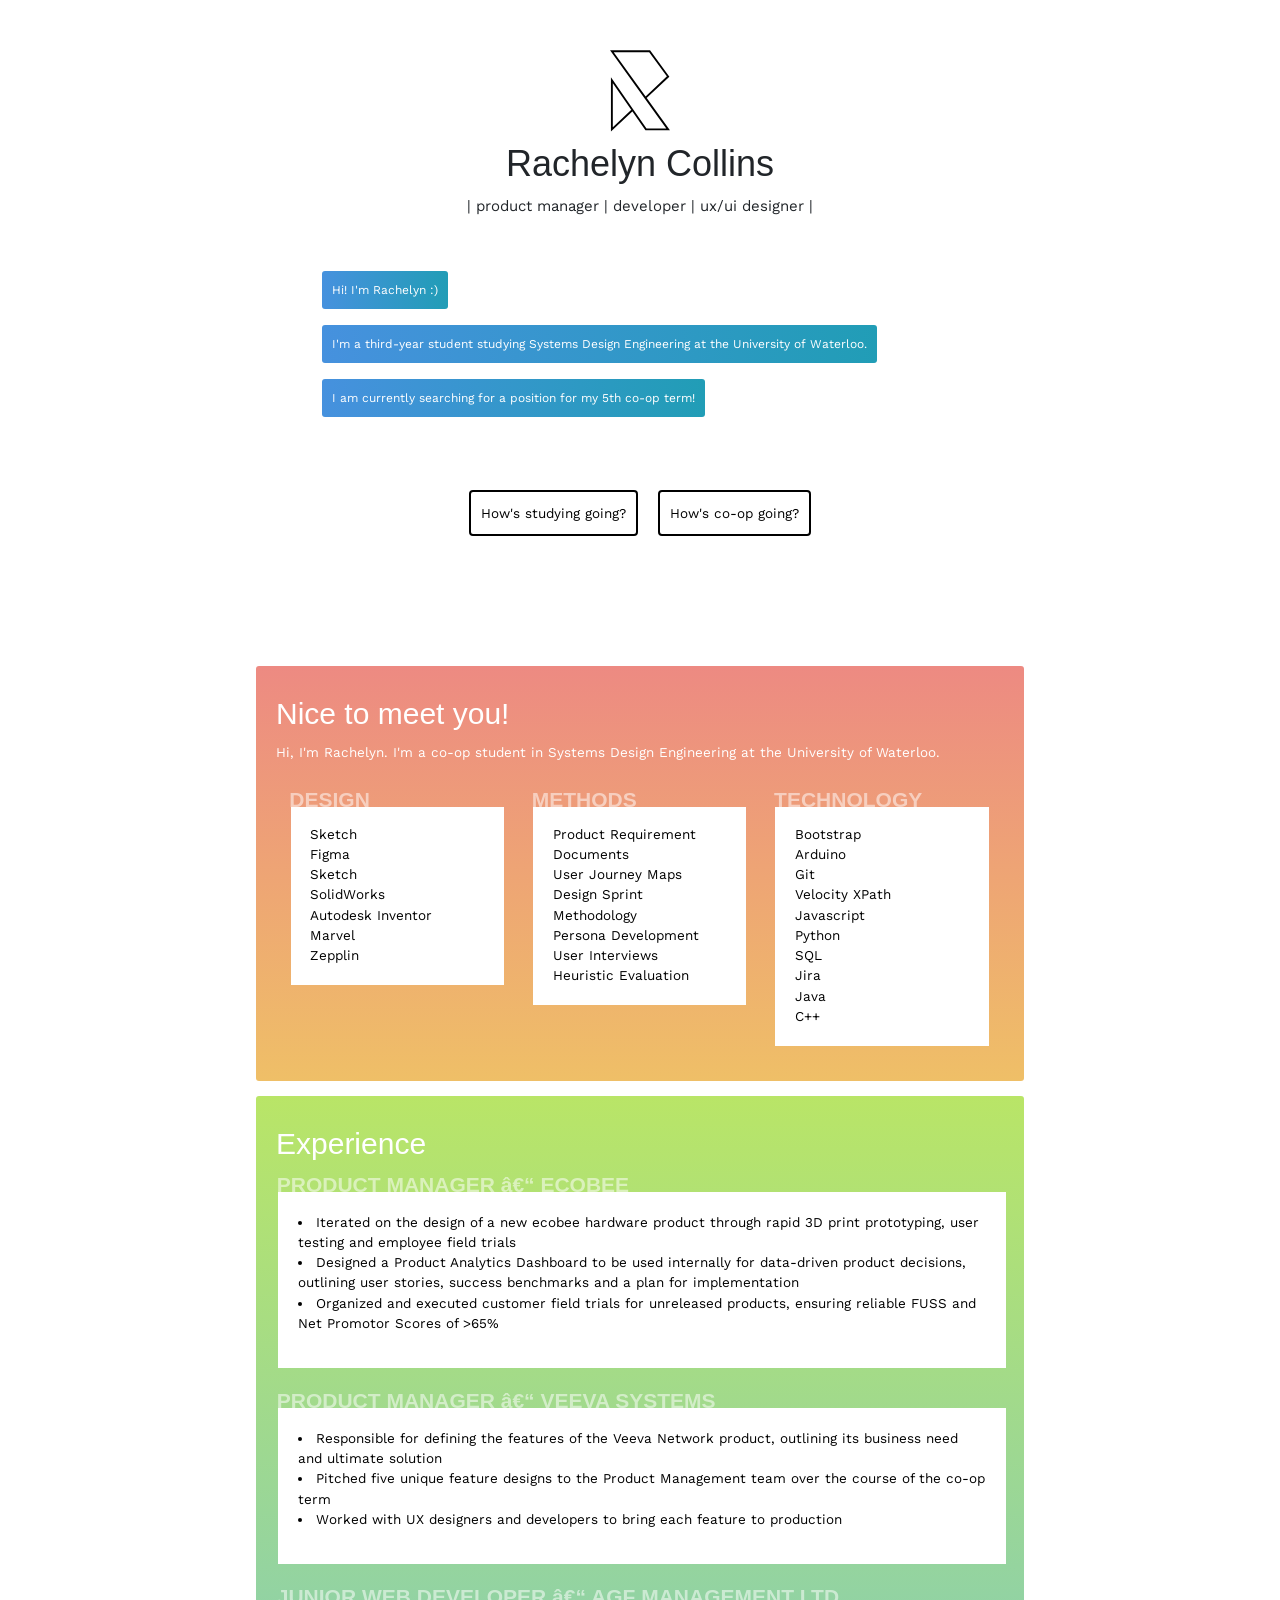
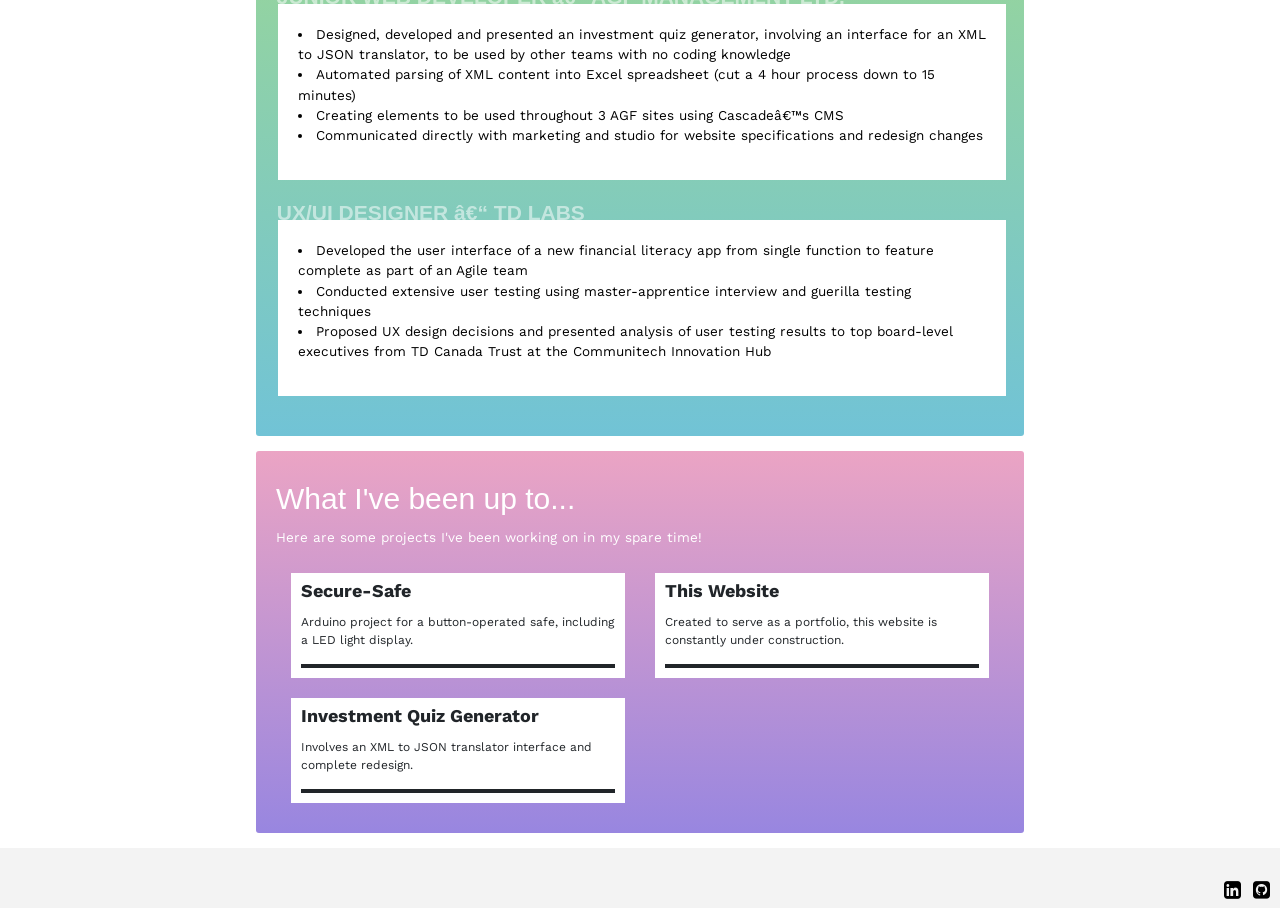
==== commit 1fb3a863: "Bold-website 1st push" ====
--- a/index.html
+++ b/index.html
@@ -1,6 +1,14 @@
 <!DOCTYPE html>
 <html>
 <head>
+
+<!--COLOUR PALETTE:
+LIGHT CORAL: #ED8A82
+MINION YELLOW: #F4E04D
+LIGHT SEA GREEN: #21B6AF
+MEDIUM SPRING BUD: #CEEC97
+TART ORANGE: #FE4A49
+-->
 	
 	<!-- Global site tag (gtag.js) - Google Analytics -->
 	<script async src="https://www.googletagmanager.com/gtag/js?id=UA-120234778-1"></script>
@@ -18,6 +26,7 @@
 	<link rel="stylesheet" href="main/main.css">
   	<link rel="stylesheet" href="Chatbot/animate.css">
   	<link rel="stylesheet" href="https://maxcdn.bootstrapcdn.com/font-awesome/4.7.0/css/font-awesome.min.css">
+  	<link rel="stylesheet" href="https://stackpath.bootstrapcdn.com/bootstrap/4.3.1/css/bootstrap.min.css" integrity="sha384-ggOyR0iXCbMQv3Xipma34MD+dH/1fQ784/j6cY/iJTQUOhcWr7x9JvoRxT2MZw1T" crossorigin="anonymous">
   	<link rel="stylesheet" href="https://fonts.googleapis.com/css?family=Work+Sans:400,500,600,700">
   	<script src="https://code.jquery.com/jquery-3.2.1.js" integrity="sha256-DZAnKJ/6XZ9si04Hgrsxu/8s717jcIzLy3oi35EouyE=" crossorigin="anonymous"></script>
   	<script src="main/main.js"></script>
@@ -57,7 +66,7 @@
 		</svg>
 		<!-- <img id="top-logo" src="logo.svg" alt="RClogo" width="60"> -->
 		<h1 id="name" class="animation-target">Rachelyn Collins</h1>
-		<p>| developer | product manager | ux/ui designer |</p>
+		<p>| product manager | developer | ux/ui designer |</p>
 	</div>
 </section>
 
@@ -78,62 +87,151 @@
 </section>
 
 <div class="section-about-100">
+
 	<div class="section" id="section-about">
-		<hr>
+
 		<h2>Nice to meet you!</h2>
-		<p class="section-p">Hi, I'm Rachelyn. I'm a co-op student in Systems Design Engineering at the University of Waterloo.</p>
+		<p class="section-p" id="hi-paragraph">Hi, I'm Rachelyn. I'm a co-op student in Systems Design Engineering at the University of Waterloo.</p>
+
 		<div>
-			<h2>SKILLS</h2>
-			<p class="section-p">
-			<span class="skills-category">Design: </span>Sketch, Figma, Autodesk Inventor, SolidWorks CAD, Photoshop
-			<br>
-			<span class="skills-category">Technology: </span>HTML, JS, CSS, SQL, Velocity XPath, C++, Java, Github, Eclipse IDE, Arduino, Cascade CMS, Python
-			<br>
-			<span class="skills-category">Communication: </span>Provincial public speaking competitions, international business competitions (DECA), executive of city-wide clubs and organizations
-			</p>
-		</div>
-
-		<div>
-			<h2>EXPERIENCE</h2>
-			<span class="position">PRODUCT MANAGER – VEEVA SYSTEMS</span>
-			<ul>
-				<li class="section-p">Responsible for defining the features of the Veeva Network product, outlining its business need and ultimate solution</li>
-				<li class="section-p">Pitched five unique feature designs to the Product Management team over the course of the co-op term</li>
-				<li class="section-p">Worked with UX designers and developers to bring each feature to production</li>
-			</ul>
-			<span class="position">JUNIOR WEB DEVELOPER – AGF MANAGEMENT LTD.</span>
-			<ul>
-				<li class="section-p">Designed, developed and presented an investment quiz generator, involving an interface for an XML to JSON translator, to be used by other teams with no coding knowledge</li>
-				<li class="section-p">Automated parsing of XML content into Excel spreadsheet (cut a 4 hour process down to 15 minutes)</li>
-				<li class="section-p">Creating elements to be used throughout 3 AGF sites using Cascade’s CMS</li>
-				<li class="section-p">Communicated directly with marketing and studio for website specifications and redesign changes</li>
-			</ul>
-			<span class="position">UX/UI DESIGNER – TD LABS</span>
-			<ul>
-				<li class="section-p">Developed the user interface of a new financial literacy app from single function to feature complete as part of an Agile team</li>
-				<li class="section-p">Conducted extensive user testing using master-apprentice interview and guerilla testing techniques</li>
-				<li class="section-p">Proposed UX design decisions and presented analysis of user testing results to top board-level executives from TD Canada Trust at the Communitech Innovation Hub</li>
-			</ul>
-			<span class="position">PRESIDENT – VISUAL ARTS COUNCIL</span>
-			<ul>
-				<li class="section-p">Led a team of 6 executives and 30 members to create large-scale art projects</li>
-				<li class="section-p">Coordinated events with administration though well-documented proposals and reports</li>
-			</ul>
-		</div>
-
-	</div>
+
+			<div class="card text-white mb-3 card-skills-bigger">
+			  <div class="card-body card-skills">
+			    <h5 class="card-title">DESIGN</h5>
+			    <p class="card-text">
+			    	Sketch
+			    	<br>
+			    	Figma
+			    	<br>
+			    	Sketch
+			    	<br>
+			    	SolidWorks
+			    	<br>
+			    	Autodesk Inventor
+			    	<br>
+			    	Marvel
+			    	<br>
+			    	Zepplin
+			    </p>
+			  </div>
+			</div>
+
+			<div class="card text-white mb-3 card-skills-bigger">
+			  <div class="card-body card-skills">
+			    <h5 class="card-title">METHODS</h5>
+			    <p class="card-text">
+			    	Product Requirement Documents
+			    	<br>
+			    	User Journey Maps
+			    	<br>
+			    	Design Sprint Methodology
+			    	<br>
+			    	Persona Development
+			    	<br>
+			    	User Interviews
+			    	<br>
+			    	Heuristic Evaluation
+			    </p>
+			  </div>
+			</div>
+
+			<div class="card text-white mb-3 card-skills-bigger">
+			  <div class="card-body card-skills">
+			    <h5 class="card-title">TECHNOLOGY</h5>
+			    <p class="card-text">
+			    	Bootstrap
+			    	<br>
+			    	Arduino
+			    	<br>
+			    	Git
+			    	<br>
+			    	Velocity XPath
+			    	<br>
+			    	Javascript
+			    	<br>
+			    	Python
+			    	<br>
+			    	SQL
+			    	<br>
+			    	Jira
+			    	<br>
+			    	Java
+			    	<br>
+			    	C++
+			    </p>
+			  </div>
+			</div>
+
+		</div>
+
+	</div>
+
+</div>
+
+<div class="section-experience-100">
+
+	<div class="section" id="section-experience">
+
+		<h2>Experience</h2>
+
+		<div class="card text-white card-experience-bigger" style="width: 100%;">
+			  <div class="card-body card-experience">
+			    <h5 class="card-title">PRODUCT MANAGER – ECOBEE</h5>
+			    <p class="card-text">
+			    	<li class="section-p">Iterated on the design of a new ecobee hardware product through rapid 3D print prototyping, user testing and employee field trials</li>
+					<li class="section-p">Designed a Product Analytics Dashboard to be used internally for data-driven product decisions, outlining user stories, success benchmarks and a plan for implementation</li>
+					<li class="section-p">Organized and executed customer field trials for unreleased products, ensuring reliable FUSS and Net Promotor Scores of >65%</li>
+			    </p>
+			  </div>
+		</div>
+
+		<div class="card text-white card-experience-bigger" style="width: 100%;">
+			  <div class="card-body card-experience">
+			    <h5 class="card-title">PRODUCT MANAGER – VEEVA SYSTEMS</h5>
+			    <p class="card-text">
+			    	<li class="section-p">Responsible for defining the features of the Veeva Network product, outlining its business need and ultimate solution</li>
+					<li class="section-p">Pitched five unique feature designs to the Product Management team over the course of the co-op term</li>
+					<li class="section-p">Worked with UX designers and developers to bring each feature to production</li>
+			    </p>
+			  </div>
+		</div>
+
+		<div class="card text-white card-experience-bigger" style="width: 100%;">
+			  <div class="card-body card-experience">
+			    <h5 class="card-title">JUNIOR WEB DEVELOPER – AGF MANAGEMENT LTD.</h5>
+			    <p class="card-text">
+			    	<li class="section-p">Designed, developed and presented an investment quiz generator, involving an interface for an XML to JSON translator, to be used by other teams with no coding knowledge</li>
+					<li class="section-p">Automated parsing of XML content into Excel spreadsheet (cut a 4 hour process down to 15 minutes)</li>
+					<li class="section-p">Creating elements to be used throughout 3 AGF sites using Cascade’s CMS</li>
+					<li class="section-p">Communicated directly with marketing and studio for website specifications and redesign changes</li>
+				    </p>
+			  </div>
+		</div>
+
+		<div class="card text-white card-experience-bigger" style="width: 100%;">
+			  <div class="card-body card-experience">
+			    <h5 class="card-title">UX/UI DESIGNER – TD LABS</h5>
+			    <p class="card-text">
+			    	<li class="section-p">Developed the user interface of a new financial literacy app from single function to feature complete as part of an Agile team</li>
+					<li class="section-p">Conducted extensive user testing using master-apprentice interview and guerilla testing techniques</li>
+					<li class="section-p">Proposed UX design decisions and presented analysis of user testing results to top board-level executives from TD Canada Trust at the Communitech Innovation Hub</li>
+				    </p>
+			  </div>
+		</div>
+
+	</div>
+
 </div>
 
 <div class="section" id="section-projects">
 
-	<hr>
 	<h2>What I've been up to...</h2>
-	<p class="section-p">Here are some projects I've been working on in my spare time!</p>
+	<p class="section-p" id="section-projects-subheading">Here are some projects I've been working on in my spare time!</p>
 
 	<div id="projects-thumbnails">
 		<div id="project-1" onclick="document.getElementById('id01').style.display='block'" class="project-thumbnail">
 			<div class="project-header">
-				<p class="project-title">SECURE-SAFE</p>
+				<p class="project-title">Secure-Safe</p>
 			</div>
 			<div class="project-main">
 				<p class="project-description">Arduino project for a button-operated safe, including a LED light display.</p>
@@ -141,7 +239,7 @@
 		</div>
 		<div id="project-2" onclick="document.getElementById('id02').style.display='block'" class="project-thumbnail">
 			<div class="project-header">
-				<p class="project-title">THIS WEBSITE!</p>
+				<p class="project-title">This Website</p>
 			</div>
 			<div class="project-main">
 				<p class="project-description">Created to serve as a portfolio, this website is constantly under construction.</p>
@@ -149,7 +247,7 @@
 		</div>
 		<div id="project-3" onclick="document.getElementById('id03').style.display='block'" class="project-thumbnail">
 			<div class="project-header">
-				<p class="project-title">DESIGN WORK</p>
+				<p class="project-title">Design WorkK</p>
 			</div>
 			<div class="project-main">
 				<p class="project-description">A compilation of some designs I've been working on using Sketch and Figma.</p>
--- a/Chatbot/chatbot.css
+++ b/Chatbot/chatbot.css
@@ -14,7 +14,6 @@
 }
 
 .container {
-	border-radius: 5px;
 	max-width: 80%;
 	margin: 8px auto;
 }
@@ -23,18 +22,22 @@
 	font-family: work sans, sans-serif;
 	font-size: 0.8em;
 	padding: 10px;
-}
-
-.bot-message, .bot-message-2, .bot-message-3, .bot-message-4 {
-	background-color: #f3f3f3;
+  width: auto;
+}
+
+.bot-message, .bot-message-2, .bot-message-3, .bot-message-4, .bot-message-5 {
+	background-image: linear-gradient(to right, #4691DE, #219db6);
+  color: white;
 	float: left;
-	border: 1px solid grey;
+  border-radius: 3px;
 }
 
 .user-message {
-	background-color: grey;
-	color: white;
 	float: right;
+  background-color: #ffffff;
+  color: black;
+  border: solid 2px black;
+  border-radius: 4px;
 }
 
 #options {
@@ -45,23 +48,24 @@
 }
 
 #options li {
-	cursor: pointer;
-	display: inline-block;
-	background-color: grey;
+  cursor: pointer;
+  display: inline-block;
+  background-color: #ffffff;
+  color: black;
+  border: solid 2px black;
+  border-radius: 4px;
+  padding: 10px;
+  margin: 10px;
+}
+
+#options li:hover {
+	background-color: #212529;
 	color: white;
-	border-radius: 5px;
-	padding: 10px;
-	margin: 10px;
-}
-
-#options li:hover {
-	background-color: #6a6a6a;
-	color: #FF8552;
 }
 
 span {
 	font-family: work sans, sans-serif;
-	font-size: 0.8em;
+	font-size: 0.9em;
 }
 
 ol {
@@ -86,26 +90,32 @@
 .bot-message {
   -webkit-animation: shadow-drop 0.4s cubic-bezier(0.250, 0.460, 0.450, 0.940) both;
   animation: animation: shadow-drop 0.4s cubic-bezier(0.250, 0.460, 0.450, 0.940) both;
-  animation-delay: 0.2s;
+  animation-delay: 0.3s;
 }
 
 
 .bot-message-2 {
   -webkit-animation: shadow-drop 0.4s cubic-bezier(0.250, 0.460, 0.450, 0.940) both;
   animation: animation: shadow-drop 0.4s cubic-bezier(0.250, 0.460, 0.450, 0.940) both;
-  animation-delay: 0.35s;
+  animation-delay: 0.7s;
 }
 
 .bot-message-3 {
   -webkit-animation: shadow-drop 0.4s cubic-bezier(0.250, 0.460, 0.450, 0.940) both;
   animation: animation: shadow-drop 0.4s cubic-bezier(0.250, 0.460, 0.450, 0.940) both;
-  animation-delay: 0.5s;
+  animation-delay: 1.1s;
 }
 
 .bot-message-4 {
   -webkit-animation: shadow-drop 0.4s cubic-bezier(0.250, 0.460, 0.450, 0.940) both;
   animation: animation: shadow-drop 0.4s cubic-bezier(0.250, 0.460, 0.450, 0.940) both;
-  animation-delay: 0.65s;
+  animation-delay: 1.5s;
+}
+
+.bot-message-5 {
+  -webkit-animation: shadow-drop 0.4s cubic-bezier(0.250, 0.460, 0.450, 0.940) both;
+  animation: animation: shadow-drop 0.4s cubic-bezier(0.250, 0.460, 0.450, 0.940) both;
+  animation-delay: 1.9s;
 }
 
 /* Generated with Bounce.js. Edit at https://goo.gl/8vxC1a */
@@ -160,12 +170,12 @@
      opacity: 0;
     -webkit-transform: translateZ(0);
             transform: translateZ(0);
-    box-shadow: 0 0 0 0 rgba(0, 0, 0, 0);
+    /*box-shadow: 0 0 0 0 rgba(0, 0, 0, 0);*/
   }
   100% {
     -webkit-transform: translateZ(50px);
             transform: translateZ(50px);
-    box-shadow: 0 0 10px 0px rgba(0, 0, 0, 0.35);
+    /*box-shadow: 0 0 3px 0px rgba(0, 0, 0, 0.35);*/
   }
 }
 
--- a/main/main.css
+++ b/main/main.css
@@ -9,9 +9,16 @@
 	font-family: Work Sans, sans-serif;
   font-size: 1.8em;
   overflow: visible;
+  color: white;
 }
 
 .section-p {
+  font-family: Work Sans, sans-serif;
+  font-size: 0.9em;
+  overflow: visible;
+}
+
+.card-text {
   font-family: Work Sans, sans-serif;
   font-size: 0.9em;
   overflow: visible;
@@ -49,12 +56,14 @@
 	-webkit-animation: backgroundRainbow 3s infinite;
 }*/
 
+/* HOVER AFFECTS FOR 'RACHELYN COLLINS' TITLE
+
 #name:hover {
   animation: nameRainbow 3s infinite;
   -webkit-animation: nameRainbow 3s infinite;
   -webkit-text-stroke-width: 1px;
 /*  -webkit-text-stroke-color: grey;*/
-}
+}*/
 
 .header {
 	cursor: pointer;
@@ -76,6 +85,10 @@
 	font-size: 1em;
 }
 
+
+
+/* RAINBOW ANIMATION FOR 'RACHELYN COLLINS' TITLE
+
 @keyframes backgroundRainbow {
   0%   {background: #ffe7e7;}
   25%  {background: #feffe7;}
@@ -106,7 +119,7 @@
   50%  {color: #a64253;}
   75%  {color: #297373;}
   100% {color: #ff8552;}
-}
+}*/
 
 .section {
     width: 60%;
@@ -115,6 +128,8 @@
     margin: 0 auto;
     padding: 20px;
     overflow: hidden;
+    margin-bottom: 15px;
+    border-radius: 3px;
 }
 
 #line1 {
@@ -130,19 +145,41 @@
 }
 
 .project-thumbnail {
-	margin: 10px;
-	width: 30%;
-	display: block;
-	float: left;
-	cursor: pointer;
+  margin-top: 10px;
+  margin-bottom: 10px;
+  margin-right: 2%;
+  margin-left: 2%;
+  width: 46%;
+  padding: 10px;
+  display: block;
+  float: left;
+  background-color: white;
+  cursor: pointer;
+}
+
+.info-block {
+  margin: 10px;
+  width: 30%;
+  display: block;
+  float: left;
+  cursor: pointer;
+  background-color: white;
+  color: black;
+}
+
+.info-block-title {
+  margin-top: -10px;
+  color: black;
 }
 
 .project-title {
 	font-family: Work Sans, sans-serif;
-    font-size: 1.2em;
-    font-weight: bold;
-    margin: 0;
-    line-height: 15px;
+  font-size: 1.2em;
+  font-weight: bold;
+  margin: 0;
+  line-height: 15px;
+  margin-bottom: 15px;
+  color: #212529;
 }
 
 .project-description {
@@ -159,20 +196,20 @@
 }
 
 .project-main {
-	border-bottom: 4px solid black;
+	border-bottom: 4px solid #212529;
 }
 
 .tilt-main {
-	-webkit-transform: rotate(-354deg);
-    -moz-transform: rotate(-354deg);
-    -ms-transform: rotate(-354deg);
+	-webkit-transform: rotate(-357deg);
+    -moz-transform: rotate(-357deg);
+    -ms-transform: rotate(-357deg);
 }
 
 .tilt-title {
-	-webkit-transform: rotate(-10deg);
-    -moz-transform: rotate(-10deg);
-    -ms-transform: rotate(-10deg);
-    color: #05386B;
+	-webkit-transform: rotate(-5deg);
+    -moz-transform: rotate(-5deg);
+    -ms-transform: rotate(-5deg);
+    color: #9886E0;
 }
 
 #footer {
@@ -199,7 +236,13 @@
 /*About section*/
 
 .section-about-100 {
+  margin-top: 100px;
   width: 100%;
+  color: white;
+}
+
+#section-about {
+  background-image: linear-gradient(#ED8A82, #EFBF67)
 }
 
 .skills-category {
@@ -235,7 +278,7 @@
 .position {
   font-family: Work Sans, sans-serif;
   font-size: 1.2em;
-  color: #297373;
+  color: #21B6AF;
   overflow: visible;
   font-weight: bold;
 }
@@ -269,4 +312,61 @@
 
 .hide-trees {
   visibility: hidden;
+}
+
+#hi-paragraph {
+  margin-bottom: 35px;
+}
+
+.card {
+  float: left;
+  margin: 2px;
+  border-color: white !important;
+  border-radius: 0 !important;
+}
+
+.card-skills-bigger {
+  background-color: white !important;
+  margin-top: 10px;
+  margin-right: 2%;
+  margin-left: 2%;
+  width: 29.3%;
+}
+
+.card-title {
+  margin-top: -40px;
+  margin-left: -21px;
+  font-weight: bold;
+  font-size: 21px;
+  color: #ffffff85;
+}
+
+.card-body {
+  color: black;
+}
+
+.experience-section {
+  clear: left;
+}
+
+#section-experience {
+  background-image: linear-gradient(#B9E567, #71C3D6);
+}
+
+.card-experience-bigger {
+  width: 100% !important;
+  margin-bottom: 20px;
+  margin-top: 20px;
+}
+
+.bg-primary {
+  background-color: white !important;
+}
+
+#section-projects {
+  background-image: linear-gradient(#EBA4C4, #9886E0);
+}
+
+#section-projects-subheading {
+  color: white;
 }
